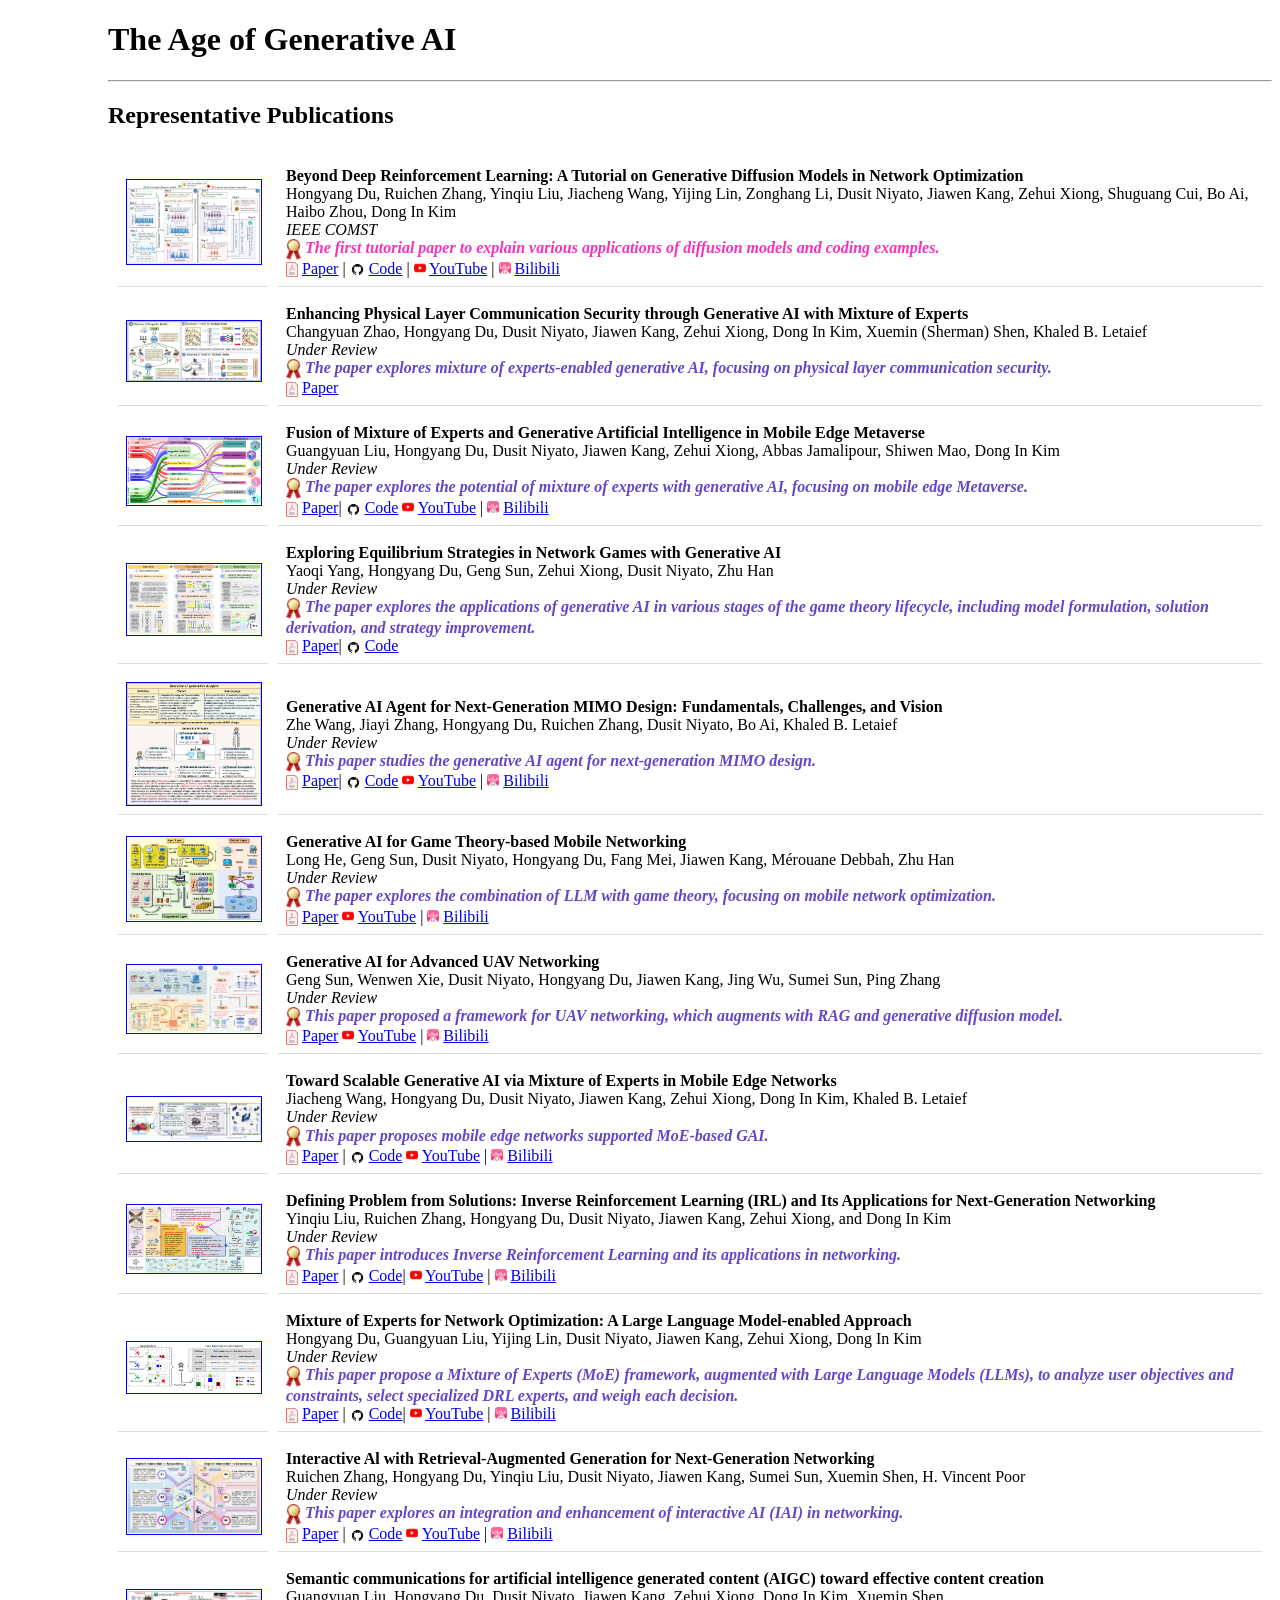
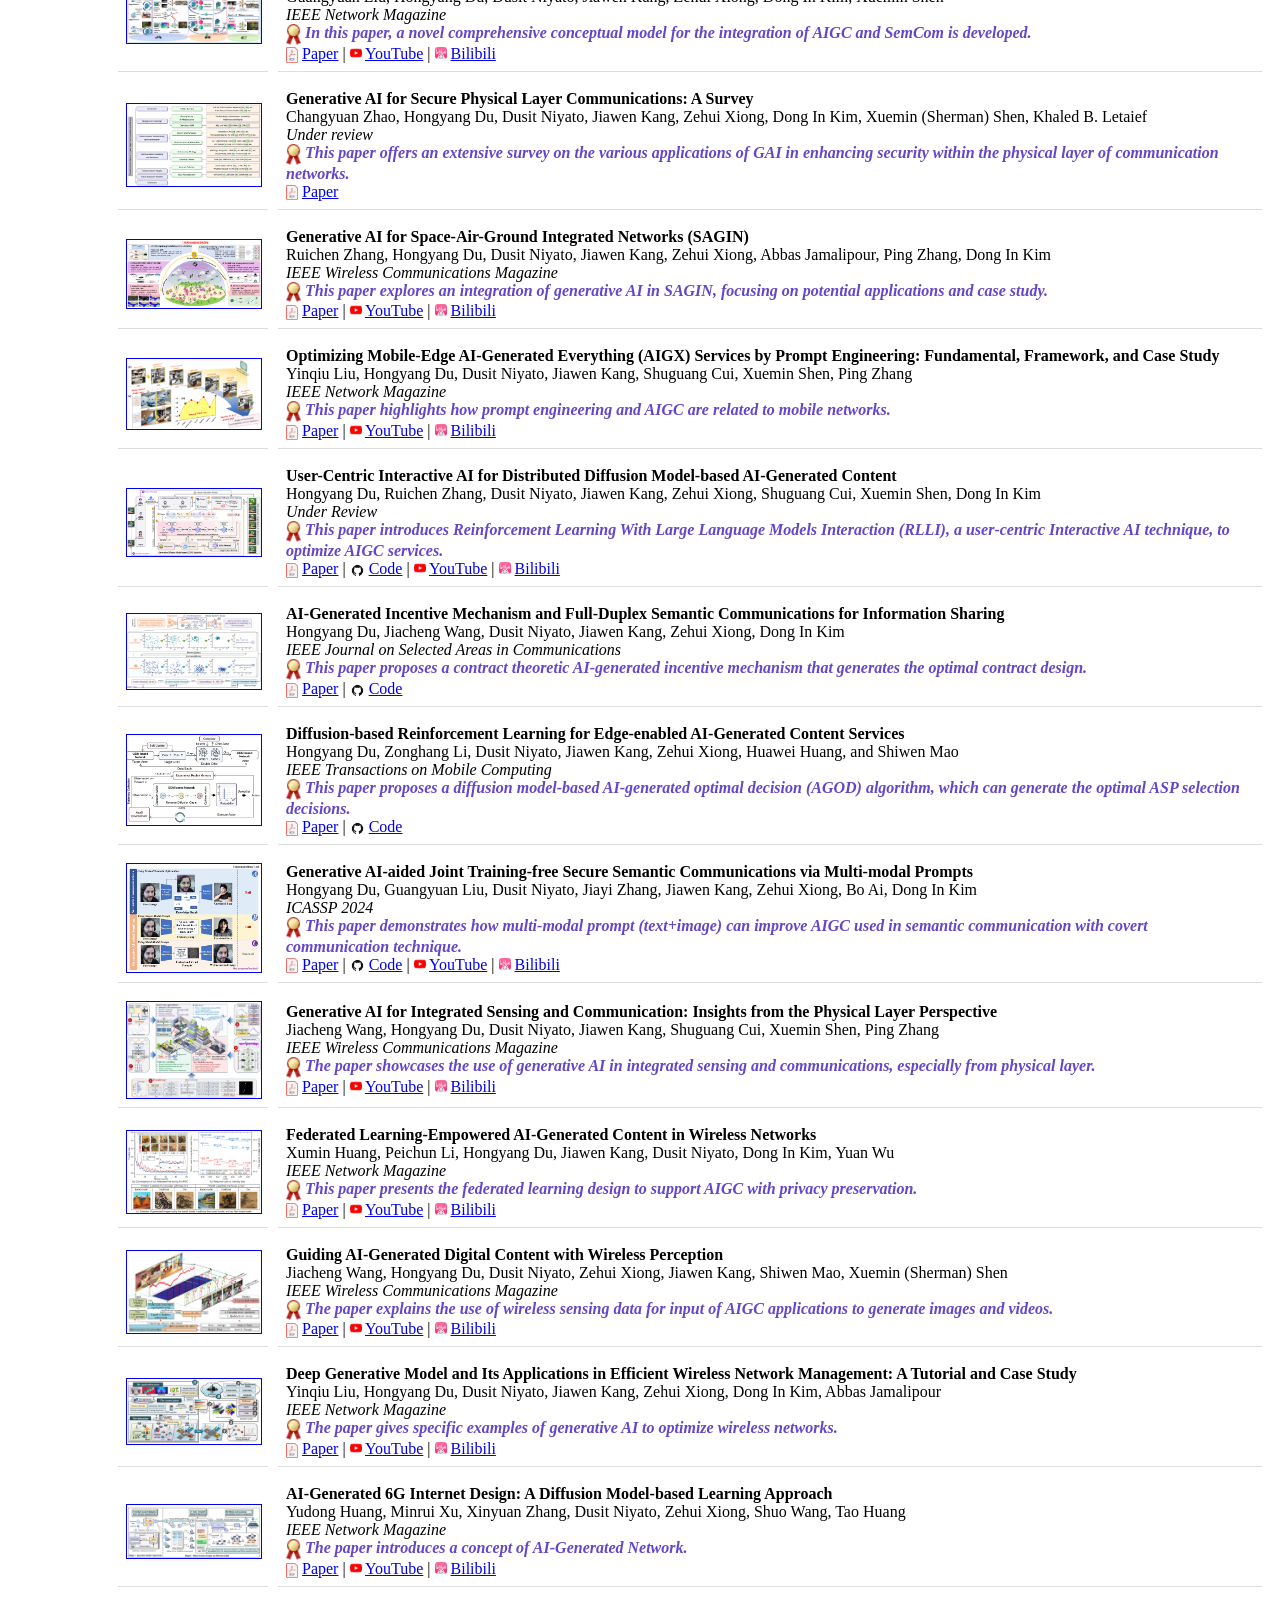
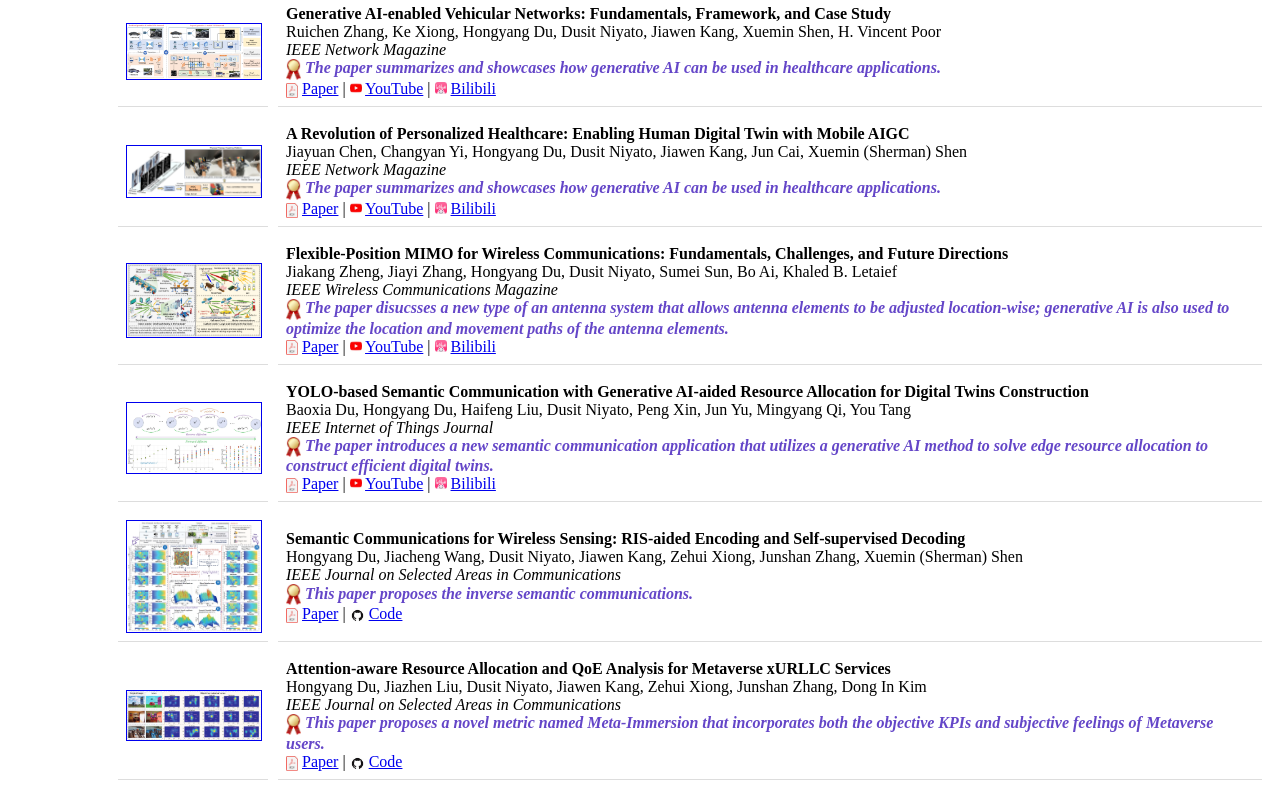
==== index.html @ 736cb5a4 "Update index.html" ====
<!DOCTYPE html>
<html>
<head>
<meta charset="UTF-8">
<meta name="viewport" content="width=device-width, initial-scale=1.0">
<title>The Age of Generative AI</title>
<style>
	.content-wrapper {
	margin-left: 100px;
	}
	td, th {
	padding: 8px;
	border-bottom: 1px solid #ddd;
	}
	img.responsive-img {
	max-width: 100%;
	height: auto;
	}
	
	/* 响应式设计：当屏幕尺寸小于600px时，应用这些样式 */
	@media screen and (max-width: 600px) {
	.content-wrapper {
	margin-left: 10px;
	}
	.responsive-img {
	float: left; /* 使图片浮动，使得文字可以环绕图片 */
	margin-right: 15px; /* 在图片和文字之间添加一些间隙 */
	width: 50%; /* 设置图片宽度为容器宽度的50%，根据需要调整 */
	}
	td {
	display: block; /* 使单元格表现得像块元素，以便图片和文字可以正确环绕 */
	}
	}
</style>
</head>
<body>

<div class="content-wrapper">

<h1>The Age of Generative AI</h1>

<hr>

<h2>Representative Publications</h2>

<table border="0" cellpadding="3" cellspacing="10">

<tr>
<td><a href="https://hongyangdu.github.io/GDMOPT/"><img class="responsive-img" style="vertical-align:middle" src="accessories/GDMOPT1.png"  width="200" height="inherit" border="1px" alt="" /></a></td>
<td>
<b>Beyond Deep Reinforcement Learning: A Tutorial on Generative Diffusion Models in Network Optimization</b>
<br>Hongyang Du, Ruichen Zhang, Yinqiu Liu, Jiacheng Wang, Yijing Lin, Zonghang Li, Dusit Niyato, Jiawen Kang, Zehui Xiong, Shuguang Cui, Bo Ai, Haibo Zhou, Dong In Kim<br>
<em>IEEE COMST </em> <br>
<em> <img style="vertical-align:middle" src="accessories/gold_medal.png"  width="15" height="inherit"  alt="" /> <b style="color:rgb(245,50,190);">The first tutorial paper to explain various applications of diffusion models and coding examples.</b> </em> <br>
<img style="vertical-align:middle" src="accessories/pdf.jpg"  width="12" height="inherit"  alt="" /> 
<a href="https://arxiv.org/pdf/2308.05384.pdf">Paper</a> |
<img style="vertical-align:middle" src="accessories/github_icon.jpg"  width="15" height="inherit"  alt="" /> 
<a href="https://hongyangdu.github.io/GDMOPT/">Code</a> |
<img src="accessories/ytb.jpg"  width="12" height="inherit" alt=""></a>
<a href="https://www.youtube.com/watch?v=-vK1eNtSxOA&t=697s&ab_channel=DurAIn-Tech">YouTube</a> |
<img src="accessories/bili.jpg"  width="12" height="inherit" alt=""></a>
<a href="https://www.bilibili.com/video/BV1Dm4y157yg/?spm_id_from=333.999.0.0">Bilibili</a>
&nbsp &nbsp &nbsp 
</td>
</tr>
	
<tr>
<td><a href="https://z973230685.github.io/PLSMoE/"><img class="responsive-img" style="vertical-align:middle" src="accessories/zhaocy_moe.png"  width="200" height="inherit" border="1px" alt="" /></a></td>
<td>
<b>Enhancing Physical Layer Communication Security through Generative AI with Mixture of Experts</b>
<br>Changyuan Zhao, Hongyang Du, Dusit Niyato, Jiawen Kang, Zehui Xiong, Dong In Kim, Xuemin (Sherman) Shen, Khaled B. Letaief<br>
<em>Under Review</em> <br>
<em> <img style="vertical-align:middle" src="accessories/gold_medal.png"  width="15" height="inherit"  alt="" /> <b style="color:rgb(100,70,200);">The paper explores mixture of experts-enabled generative AI, focusing on physical layer communication security.</b> </em> <br>
<img style="vertical-align:middle" src="accessories/pdf.jpg"  width="12" height="inherit"  alt="" /> 
<a href="https://arxiv.org/pdf/2405.04198v1">Paper</a>
&nbsp &nbsp &nbsp 
</td>
</tr>
	
<tr>
<td><a href="https://alvinliu97.github.io/MOEGAI-metaverse/"><img class="responsive-img" style="vertical-align:middle" src="accessories/MOE.png"  width="200" height="inherit" border="1px" alt="" /></a></td>
<td>
<b>Fusion of Mixture of Experts and Generative Artificial Intelligence in Mobile Edge Metaverse</b>
<br> Guangyuan Liu, Hongyang Du, Dusit Niyato, Jiawen Kang, Zehui Xiong, Abbas Jamalipour, Shiwen Mao, Dong In Kim<br>
<em>Under Review</em> <br>
<em> <img style="vertical-align:middle" src="accessories/gold_medal.png"  width="15" height="inherit"  alt="" /> <b style="color:rgb(100,70,200);">The paper explores the potential of mixture of experts with generative AI, focusing on mobile edge Metaverse.</b> </em> <br>
<img style="vertical-align:middle" src="accessories/pdf.jpg"  width="12" height="inherit"  alt="" /> 
<a href="https://arxiv.org/abs/2404.03321">Paper</a>|
<img style="vertical-align:middle" src="accessories/github_icon.jpg"  width="15" height="inherit"  alt="" /> 
<a href="https://alvinliu97.github.io/MOEGAI-metaverse/">Code</a>
<img src="accessories/ytb.jpg"  width="12" height="inherit" alt=""></a>
<a href="https://www.youtube.com/watch?v=txzwnzP3jjg&list=UULFEHDwNx-OAR0ER915ICtLpQ&index=2">YouTube</a> |
<img src="accessories/bili.jpg"  width="12" height="inherit" alt=""></a>
<a href="https://www.bilibili.com/video/BV1rJ4m1N7wT/?vd_source=89dd8b52d1d8508a3722af991a8fa825">Bilibili</a>
&nbsp &nbsp &nbsp 
</td>
</tr>

<tr>
<td><a href="https://github.com/Yaoqi-Yang97/GAI4Game/"><img class="responsive-img" style="vertical-align:middle" src="accessories/GAI4GAME.png"  width="200" height="inherit" border="1px" alt="" /></a></td>
<td>
<b>Exploring Equilibrium Strategies in Network Games with Generative AI</b>
<br> Yaoqi Yang, Hongyang Du, Geng Sun, Zehui Xiong, Dusit Niyato, Zhu Han<br>
<em>Under Review</em> <br>
<em> <img style="vertical-align:middle" src="accessories/gold_medal.png"  width="15" height="inherit"  alt="" /> <b style="color:rgb(100,70,200);">The paper explores the applications of generative AI in various stages of the game theory lifecycle, including model formulation, solution derivation, and strategy improvement. </b> </em> <br>
<img style="vertical-align:middle" src="accessories/pdf.jpg"  width="12" height="inherit"  alt="" /> 
<a href="https://arxiv.org/abs/2405.08289">Paper</a>|
<img style="vertical-align:middle" src="accessories/github_icon.jpg"  width="15" height="inherit"  alt="" /> 
<a href="https://github.com/Yaoqi-Yang97/GAI4Game/">Code</a>
&nbsp &nbsp &nbsp 
</td>
</tr>

<tr>
<td><a href="https://zhewang77.github.io/GAIMIMO/"><img class="responsive-img" style="vertical-align:middle" src="accessories/zhe1.png"  width="200" height="inherit" border="1px" alt="" /></a></td>
<td>
<b>Generative AI Agent for Next-Generation MIMO Design: Fundamentals, Challenges, and Vision</b>
<br>Zhe Wang, Jiayi Zhang, Hongyang Du, Ruichen Zhang, Dusit Niyato, Bo Ai, Khaled B. Letaief<br>
<em>Under Review</em> <br>
<em> <img style="vertical-align:middle" src="accessories/gold_medal.png"  width="15" height="inherit"  alt="" /> <b style="color:rgb(100,70,200);">This paper studies the generative AI agent for next-generation MIMO design.</b> </em> <br>
<img style="vertical-align:middle" src="accessories/pdf.jpg"  width="12" height="inherit"  alt="" /> 
<a href="https://arxiv.org/pdf/2404.08878.pdf">Paper</a>|
<img style="vertical-align:middle" src="accessories/github_icon.jpg"  width="15" height="inherit"  alt="" /> 
<a href="https://zhewang77.github.io/GAIMIMO/">Code</a>
<img src="accessories/ytb.jpg"  width="12" height="inherit" alt=""></a>
<a href="https://www.youtube.com/watch?v=FHvTjo2qmOY&list=UULFEHDwNx-OAR0ER915ICtLpQ&index=1">YouTube</a> |
<img src="accessories/bili.jpg"  width="12" height="inherit" alt=""></a>
<a href="https://www.bilibili.com/video/BV1wT421D7wM/?vd_source=89dd8b52d1d8508a3722af991a8fa825">Bilibili</a>
&nbsp &nbsp &nbsp 
</td>
</tr>


<tr>
<td><a href="https://limedire.github.io/GAI-Game/"><img class="responsive-img" style="vertical-align:middle" src="accessories/gaigame.png"  width="200" height="inherit" border="1px" alt="" /></a></td>
<td>
<b>Generative AI for Game Theory-based Mobile Networking</b>
<br>Long He, Geng Sun, Dusit Niyato, Hongyang Du, Fang Mei, Jiawen Kang, Mérouane Debbah, Zhu Han<br>
<em>Under Review</em> <br>
<em> <img style="vertical-align:middle" src="accessories/gold_medal.png"  width="15" height="inherit"  alt="" /> <b style="color:rgb(100,70,200);">The paper explores the combination of LLM with game theory, focusing on mobile network optimization.</b> </em> <br>
<img style="vertical-align:middle" src="accessories/pdf.jpg"  width="12" height="inherit"  alt="" /> 
<a href="https://arxiv.org/abs/2404.09699">Paper</a>
<img src="accessories/ytb.jpg"  width="12" height="inherit" alt=""></a>
<a href="https://www.youtube.com/watch?v=qfKsBIwJl5Q&list=UULFEHDwNx-OAR0ER915ICtLpQ&index=5">YouTube</a> |
<img src="accessories/bili.jpg"  width="12" height="inherit" alt=""></a>
<a href="https://www.bilibili.com/video/BV1T1421d7cv/?vd_source=89dd8b52d1d8508a3722af991a8fa825">Bilibili</a>
&nbsp &nbsp &nbsp 
</td>
</tr>


<tr>
<td><a href="https://xiewenwen22.github.io/UAV_Spectrum_Estimation/"><img class="responsive-img" style="vertical-align:middle" src="accessories/gaiuav.png"  width="200" height="inherit" border="1px" alt="" /></a></td>
<td>
<b>Generative AI for Advanced UAV Networking</b>
<br>Geng Sun, Wenwen Xie, Dusit Niyato, Hongyang Du, Jiawen Kang, Jing Wu, Sumei Sun, Ping Zhang<br>
<em>Under Review</em> <br>
<em> <img style="vertical-align:middle" src="accessories/gold_medal.png"  width="15" height="inherit"  alt="" /> <b style="color:rgb(100,70,200);">This paper proposed a framework for UAV networking, which augments with RAG and generative diffusion model.</b> </em> <br>
<img style="vertical-align:middle" src="accessories/pdf.jpg"  width="12" height="inherit"  alt="" /> 
<a href="https://arxiv.org/pdf/2404.10556.pdf">Paper</a>
<img src="accessories/ytb.jpg"  width="12" height="inherit" alt=""></a>
<a href="https://www.youtube.com/watch?v=sXdapDkmmdQ&list=UULFEHDwNx-OAR0ER915ICtLpQ&index=4">YouTube</a> |
<img src="accessories/bili.jpg"  width="12" height="inherit" alt=""></a>
<a href="https://www.bilibili.com/video/BV1RZ421n7hc/?vd_source=89dd8b52d1d8508a3722af991a8fa825">Bilibili</a>
&nbsp &nbsp &nbsp 
</td>
</tr>


<tr>
<td><a href="https://hongyangdu.github.io/Net4MoE/"><img class="responsive-img" style="vertical-align:middle" src="accessories/jcmoe.png"  width="200" height="inherit" border="1px" alt="" /></a></td>
<td>
<b>Toward Scalable Generative AI via Mixture of Experts in Mobile Edge Networks</b>
<br>Jiacheng Wang, Hongyang Du, Dusit Niyato, Jiawen Kang, Zehui Xiong, Dong In Kim, Khaled B. Letaief<br>
<em>Under Review</em> <br>
<em> <img style="vertical-align:middle" src="accessories/gold_medal.png"  width="15" height="inherit"  alt="" /> <b style="color:rgb(100,70,200);">This paper proposes mobile edge networks supported MoE-based GAI.</b> </em> <br>
<img style="vertical-align:middle" src="accessories/pdf.jpg"  width="12" height="inherit"  alt="" /> 
<a href="https://arxiv.org/pdf/2402.06942.pdf">Paper</a> |
<img style="vertical-align:middle" src="accessories/github_icon.jpg"  width="15" height="inherit"  alt="" /> 
<a href="https://hongyangdu.github.io/Net4MoE/">Code</a>
<img src="accessories/ytb.jpg"  width="12" height="inherit" alt=""></a>
<a href="https://www.youtube.com/watch?v=FtyX49zUfb4">YouTube</a> |
<img src="accessories/bili.jpg"  width="12" height="inherit" alt=""></a>
<a href="https://www.bilibili.com/video/BV1Kr421E7eE/?vd_source=89dd8b52d1d8508a3722af991a8fa825">Bilibili</a>
&nbsp &nbsp &nbsp 
</td>
</tr>


<tr>
<td><a href="https://lancelot1998.github.io/IRL/"><img class="responsive-img" style="vertical-align:middle" src="accessories/IRL-2.png"  width="200" height="inherit" border="1px" alt="" /></a></td>
<td>
<b>Defining Problem from Solutions: Inverse Reinforcement Learning (IRL) and Its Applications for Next-Generation Networking</b>
<br> Yinqiu Liu, Ruichen Zhang, Hongyang Du, Dusit Niyato, Jiawen Kang, Zehui Xiong, and Dong In Kim<br>
<em>Under Review</em> <br>
<em> <img style="vertical-align:middle" src="accessories/gold_medal.png"  width="15" height="inherit"  alt="" /> <b style="color:rgb(100,70,200);">This paper introduces Inverse Reinforcement Learning and its applications in networking.</b> </em> <br>
<img style="vertical-align:middle" src="accessories/pdf.jpg"  width="12" height="inherit"  alt="" /> 
<a href="https://arxiv.org/pdf/2404.01583">Paper</a> |
<img style="vertical-align:middle" src="accessories/github_icon.jpg"  width="15" height="inherit"  alt="" /> 
<a href="https://lancelot1998.github.io/IRL/">Code</a>|
<img src="accessories/ytb.jpg"  width="12" height="inherit" alt=""></a>
<a href="https://www.youtube.com/watch?v=hXTmq7OEXV8">YouTube</a> |
<img src="accessories/bili.jpg"  width="12" height="inherit" alt=""></a>
<a href="https://www.bilibili.com/video/BV1Qs421c7nz/?spm_id_from=333.999.0.0&vd_source=5a4e6b423c5145e693f64416250476f9">Bilibili</a>
&nbsp &nbsp &nbsp 
</td>
</tr>


<tr>
<td><a href="https://hongyangdu.github.io/MoE4OPT/"><img class="responsive-img" style="vertical-align:middle" src="accessories/dumoeopt.png"  width="200" height="inherit" border="1px" alt="" /></a></td>
<td>
<b>Mixture of Experts for Network Optimization: A Large Language Model-enabled Approach</b>
<br>Hongyang Du, Guangyuan Liu, Yijing Lin, Dusit Niyato, Jiawen Kang, Zehui Xiong, Dong In Kim<br>
<em>Under Review</em> <br>
<em> <img style="vertical-align:middle" src="accessories/gold_medal.png"  width="15" height="inherit"  alt="" /> <b style="color:rgb(100,70,200);">This paper propose a Mixture of Experts (MoE) framework, augmented with Large Language Models (LLMs), to analyze user objectives and constraints, select specialized DRL experts, and weigh each decision.</b> </em> <br>
<img style="vertical-align:middle" src="accessories/pdf.jpg"  width="12" height="inherit"  alt="" /> 
<a href="https://arxiv.org/pdf/2402.09756.pdf">Paper</a> |
<img style="vertical-align:middle" src="accessories/github_icon.jpg"  width="15" height="inherit"  alt="" /> 
<a href="https://hongyangdu.github.io/MoE4OPT/">Code</a>|
<img src="accessories/ytb.jpg"  width="12" height="inherit" alt=""></a>
<a href="https://www.youtube.com/watch?v=ALh2Pc-uqbg">YouTube</a> |
<img src="accessories/bili.jpg"  width="12" height="inherit" alt=""></a>
<a href="https://www.bilibili.com/video/BV1Zx4y1k7Hr/?spm_id_from=333.999.0.0">Bilibili</a>
&nbsp &nbsp &nbsp 
</td>
</tr>


<tr>
<td><a href="https://rickyzang.github.io/GIAI/"><img class="responsive-img" style="vertical-align:middle" src="accessories/rciai.png"  width="200" height="inherit" border="1px" alt="" /></a></td>
<td>
<b>Interactive Al with Retrieval-Augmented Generation for Next-Generation Networking</b>
<br>Ruichen Zhang, Hongyang Du, Yinqiu Liu, Dusit Niyato, Jiawen Kang, Sumei Sun, Xuemin Shen, H. Vincent Poor<br>
<em>Under Review</em> <br>
<em> <img style="vertical-align:middle" src="accessories/gold_medal.png"  width="15" height="inherit"  alt="" /> <b style="color:rgb(100,70,200);">This paper explores an integration and enhancement of interactive AI (IAI) in networking.</b> </em> <br>
<img style="vertical-align:middle" src="accessories/pdf.jpg"  width="12" height="inherit"  alt="" /> 
<a href="https://arxiv.org/pdf/2401.11391.pdf">Paper</a> |
<img style="vertical-align:middle" src="accessories/github_icon.jpg"  width="15" height="inherit"  alt="" /> 
<a href="https://rickyzang.github.io/GIAI/">Code</a>
<img src="accessories/ytb.jpg"  width="12" height="inherit" alt=""></a>
<a href="https://youtu.be/ZUgpUf3MVkA">YouTube</a> |
<img src="accessories/bili.jpg"  width="12" height="inherit" alt=""></a>
<a href="https://www.bilibili.com/video/BV1Tf42117rt/?vd_source=89dd8b52d1d8508a3722af991a8fa825">Bilibili</a>
&nbsp &nbsp &nbsp 
</td>
</tr>

<tr>
<td><a href="https://arxiv.org/abs/2308.04942"><img class="responsive-img" style="vertical-align:middle" src="accessories/guangyuansem.png"  width="200" height="inherit" border="1px" alt="" /></a></td>
<td>
<b>Semantic communications for artificial intelligence generated content (AIGC) toward effective content creation</b>
<br>Guangyuan Liu, Hongyang Du, Dusit Niyato, Jiawen Kang, Zehui Xiong, Dong In Kim, Xuemin Shen<br>
<em>IEEE Network Magazine</em> <br>
<em> <img style="vertical-align:middle" src="accessories/gold_medal.png"  width="15" height="inherit"  alt="" /> <b style="color:rgb(100,70,200);"> In this paper, a novel comprehensive conceptual model for the integration of AIGC and SemCom is developed.</b> </em> <br>
<img style="vertical-align:middle" src="accessories/pdf.jpg"  width="12" height="inherit"  alt="" /> 
<a href="https://arxiv.org/pdf/2308.04942.pdf">Paper</a> |
<img src="accessories/ytb.jpg"  width="12" height="inherit" alt=""></a>
<a href="https://www.youtube.com/watch?v=-n1fKwBHouI">YouTube</a> |
<img src="accessories/bili.jpg"  width="12" height="inherit" alt=""></a>
<a href="https://www.bilibili.com/video/BV1w94y1b7zj/?spm_id_from=333.337.search-card.all.click&vd_source=7a1cccf64fe5f606a2b055b2b18fbfb9">Bilibili</a>
&nbsp &nbsp &nbsp 
</td>
</tr>


<tr>
<td><a href="https://arxiv.org/abs/2402.13553"><img class="responsive-img" style="vertical-align:middle" src="accessories/cys.png"  width="200" height="inherit" border="1px" alt="" /></a></td>
<td>
<b>Generative AI for Secure Physical Layer Communications: A Survey</b>
<br>Changyuan Zhao, Hongyang Du, Dusit Niyato, Jiawen Kang, Zehui Xiong, Dong In Kim, Xuemin (Sherman) Shen, Khaled B. Letaief<br>
<em>Under review</em> <br>
<em> <img style="vertical-align:middle" src="accessories/gold_medal.png"  width="15" height="inherit"  alt="" /> <b style="color:rgb(100,70,200);"> This paper offers an extensive survey on the various applications of GAI in enhancing security within the physical layer of communication networks.</b> </em> <br>
<img style="vertical-align:middle" src="accessories/pdf.jpg"  width="12" height="inherit"  alt="" /> 
<a href="https://arxiv.org/pdf/2402.13553.pdf">Paper</a>
&nbsp &nbsp &nbsp 
</td>
</tr>

<tr>
<td><a href="https://arxiv.org/abs/2311.06523"><img class="responsive-img" style="vertical-align:middle" src="accessories/ruicehnsagin.png"  width="200" height="inherit" border="1px" alt="" /></a></td>
<td>
<b>Generative AI for Space-Air-Ground Integrated Networks (SAGIN)</b>
<br>Ruichen Zhang, Hongyang Du, Dusit Niyato, Jiawen Kang, Zehui Xiong, Abbas Jamalipour, Ping Zhang, Dong In Kim<br>
<em>IEEE Wireless Communications Magazine</em> <br>
<em> <img style="vertical-align:middle" src="accessories/gold_medal.png"  width="15" height="inherit"  alt="" /> <b style="color:rgb(100,70,200);"> This paper explores an integration of generative AI in SAGIN, focusing on potential applications and case study.</b> </em> <br>
<img style="vertical-align:middle" src="accessories/pdf.jpg"  width="12" height="inherit"  alt="" /> 
<a href="https://arxiv.org/pdf/2311.06523.pdf">Paper</a> |
<img src="accessories/ytb.jpg"  width="12" height="inherit" alt=""></a>
<a href="https://www.youtube.com/watch?v=cQ2vA4rOHME">YouTube</a> |
<img src="accessories/bili.jpg"  width="12" height="inherit" alt=""></a>
<a href="https://www.bilibili.com/video/BV1fT4y1s7Eq/?spm_id_from=333.337.search-card.all.click">Bilibili</a>
&nbsp &nbsp &nbsp 
</td>
</tr>

<tr>
<td><a href="https://arxiv.org/abs/2309.01065"><img class="responsive-img" style="vertical-align:middle" src="accessories/yinqiuopt.png"  width="200" height="inherit" border="1px" alt="" /></a></td>
<td>
<b>Optimizing Mobile-Edge AI-Generated Everything (AIGX) Services by Prompt Engineering: Fundamental, Framework, and Case Study</b>
<br>Yinqiu Liu, Hongyang Du, Dusit Niyato, Jiawen Kang, Shuguang Cui, Xuemin Shen, Ping Zhang<br>
<em>IEEE Network Magazine</em> <br>
<em> <img style="vertical-align:middle" src="accessories/gold_medal.png"  width="15" height="inherit"  alt="" /> <b style="color:rgb(100,70,200);">This paper highlights how prompt engineering and AIGC are related to mobile networks.</b> </em> <br>
<img style="vertical-align:middle" src="accessories/pdf.jpg"  width="12" height="inherit"  alt="" /> 
<a href="https://arxiv.org/pdf/2309.01065.pdf">Paper</a> |
<img src="accessories/ytb.jpg"  width="12" height="inherit" alt=""></a>
<a href="https://www.youtube.com/watch?v=29JHDgUTgKA&t=80s&ab_channel=DurAIn-Tech">YouTube</a> |
<img src="accessories/bili.jpg"  width="12" height="inherit" alt=""></a>
<a href="https://www.bilibili.com/video/BV1xh4y1a7YY/?spm_id_from=333.999.0.0">Bilibili</a>
&nbsp &nbsp &nbsp 
</td>
</tr>

<tr>
<td><a href="https://hongyangdu.github.io/DistributedDiffusion/"><img class="responsive-img" style="vertical-align:middle" src="accessories/duuser.png"  width="200" height="inherit" border="1px" alt="" /></a></td>
<td>
<b>User-Centric Interactive AI for Distributed Diffusion Model-based AI-Generated Content</b>
<br>Hongyang Du, Ruichen Zhang, Dusit Niyato, Jiawen Kang, Zehui Xiong, Shuguang Cui, Xuemin Shen, Dong In Kim<br>
<em>Under Review</em> <br>
<em> <img style="vertical-align:middle" src="accessories/gold_medal.png"  width="15" height="inherit"  alt="" /> <b style="color:rgb(100,70,200);">This paper introduces Reinforcement Learning With Large Language Models Interaction (RLLI), a user-centric Interactive AI technique, to optimize AIGC services.</b> </em> <br>
<img style="vertical-align:middle" src="accessories/pdf.jpg"  width="12" height="inherit"  alt="" /> 
<a href="https://arxiv.org/pdf/2311.11094.pdf">Paper</a> |
<img style="vertical-align:middle" src="accessories/github_icon.jpg"  width="15" height="inherit"  alt="" /> 
<a href="https://hongyangdu.github.io/DistributedDiffusion/">Code</a> |
<img src="accessories/ytb.jpg"  width="12" height="inherit" alt=""></a>
<a href="https://www.youtube.com/watch?v=Vva-skuHBC4&ab_channel=DurAIn-Tech%E6%B8%A1%E9%9B%A8%E7%A7%91%E6%8A%80">YouTube</a> |
<img src="accessories/bili.jpg"  width="12" height="inherit" alt=""></a>
<a href="https://www.bilibili.com/video/BV1kC4y1w7mY/?spm_id_from=333.337.search-card.all.click&vd_source=7a1cccf64fe5f606a2b055b2b18fbfb9">Bilibili</a>
&nbsp &nbsp &nbsp 
</td>
</tr>

<tr>
<td><a href="https://hongyangdu.github.io/SemSharing/"><img class="responsive-img" style="vertical-align:middle" src="accessories/duincen.png"  width="200" height="inherit" border="1px" alt="" /></a></td>
<td>
<b>AI-Generated Incentive Mechanism and Full-Duplex Semantic Communications for Information Sharing</b>
<br>Hongyang Du, Jiacheng Wang, Dusit Niyato, Jiawen Kang, Zehui Xiong, Dong In Kim<br>
<em>IEEE Journal on Selected Areas in Communications</em> <br>
<em> <img style="vertical-align:middle" src="accessories/gold_medal.png"  width="15" height="inherit"  alt="" /> <b style="color:rgb(100,70,200);">This paper proposes a contract theoretic AI-generated incentive mechanism that generates the optimal contract design.</b> </em> <br>
<img style="vertical-align:middle" src="accessories/pdf.jpg"  width="12" height="inherit"  alt="" /> 
<a href="https://arxiv.org/pdf/2303.01896.pdf">Paper</a> |
<img style="vertical-align:middle" src="accessories/github_icon.jpg"  width="15" height="inherit"  alt="" /> 
<a href="https://hongyangdu.github.io/SemSharing/">Code</a>
&nbsp &nbsp &nbsp 
</td>
</tr>


<tr>
<td><a href="https://arxiv.org/abs/2303.13052"><img class="responsive-img" style="vertical-align:middle" src="accessories/dutmc.png"  width="200" height="inherit" border="1px" alt="" /></a></td>
<td>
<b>Diffusion-based Reinforcement Learning for Edge-enabled AI-Generated Content Services</b>
<br>Hongyang Du, Zonghang Li, Dusit Niyato, Jiawen Kang, Zehui Xiong, Huawei Huang, and Shiwen Mao<br>
<em>IEEE Transactions on Mobile Computing</em> <br>
<em> <img style="vertical-align:middle" src="accessories/gold_medal.png"  width="15" height="inherit"  alt="" /> <b style="color:rgb(100,70,200);">This paper proposes a diffusion model-based AI-generated optimal decision (AGOD) algorithm, which can generate the optimal ASP selection decisions.</b> </em> <br>
<img style="vertical-align:middle" src="accessories/pdf.jpg"  width="12" height="inherit"  alt="" /> 
<a href="https://arxiv.org/pdf/2303.13052.pdf">Paper</a> |
<img style="vertical-align:middle" src="accessories/github_icon.jpg"  width="15" height="inherit"  alt="" /> 
<a href="https://github.com/Lizonghang/AGOD">Code</a>
&nbsp &nbsp &nbsp 
</td>
</tr>

<tr>
<td><a href="https://arxiv.org/abs/2309.02616"><img class="responsive-img" style="vertical-align:middle" src="accessories/dumolti.png"  width="200" height="inherit" border="1px" alt="" /></a></td>
<td>
<b>Generative AI-aided Joint Training-free Secure Semantic Communications via Multi-modal Prompts</b>
<br>Hongyang Du, Guangyuan Liu, Dusit Niyato, Jiayi Zhang, Jiawen Kang, Zehui Xiong, Bo Ai, Dong In Kim<br>
<em>ICASSP 2024</em> <br>
<em> <img style="vertical-align:middle" src="accessories/gold_medal.png"  width="15" height="inherit"  alt="" /> <b style="color:rgb(100,70,200);">This paper demonstrates how multi-modal prompt (text+image) can improve AIGC used in semantic communication with covert communication technique.</b> </em> <br>
<img style="vertical-align:middle" src="accessories/pdf.jpg"  width="12" height="inherit"  alt="" /> 
<a href="https://arxiv.org/pdf/2309.02616.pdf">Paper</a> |
<img style="vertical-align:middle" src="accessories/github_icon.jpg"  width="15" height="inherit"  alt="" /> 
<a href="https://github.com/HongyangDu/LASER">Code</a> |
<img src="accessories/ytb.jpg"  width="12" height="inherit" alt=""></a>
<a href="https://www.youtube.com/watch?v=o-Azz_KeMxg&t=992s&ab_channel=DurAIn-Tech">YouTube</a> |
<img src="accessories/bili.jpg"  width="12" height="inherit" alt=""></a>
<a href="https://www.bilibili.com/video/BV1MV411A7U1/?spm_id_from=333.999.0.0">Bilibili</a>
&nbsp &nbsp &nbsp 
</td>
</tr>

<tr>
<td><a href="https://arxiv.org/abs/2310.01036"><img class="responsive-img" style="vertical-align:middle" src="accessories/jcisac.png"  width="200" height="inherit" border="1px" alt="" /></a></td>
<td>
<b>Generative AI for Integrated Sensing and Communication: Insights from the Physical Layer Perspective</b>
<br>Jiacheng Wang, Hongyang Du, Dusit Niyato, Jiawen Kang, Shuguang Cui, Xuemin Shen, Ping Zhang<br>
<em>IEEE Wireless Communications Magazine</em> <br>
<em> <img style="vertical-align:middle" src="accessories/gold_medal.png"  width="15" height="inherit"  alt="" /> <b style="color:rgb(100,70,200);">The paper showcases the use of generative AI in integrated sensing and communications, especially from physical layer.</b> </em> <br>
<img style="vertical-align:middle" src="accessories/pdf.jpg"  width="12" height="inherit"  alt="" /> 
<a href="https://arxiv.org/pdf/2310.01036.pdf">Paper</a> |
<img src="accessories/ytb.jpg"  width="12" height="inherit" alt=""></a>
<a href="https://www.youtube.com/watch?v=ZqSmgw0XOXo&ab_channel=DurAIn-Tech">YouTube</a> |
<img src="accessories/bili.jpg"  width="12" height="inherit" alt=""></a>
<a href="https://www.bilibili.com/video/BV1v84y1m7kn/?spm_id_from=333.999.0.0">Bilibili</a>
&nbsp &nbsp &nbsp 
</td>
</tr>


<tr>
<td><a href="https://arxiv.org/abs/2307.07146"><img class="responsive-img" style="vertical-align:middle" src="accessories/xuminfl.png"  width="200" height="inherit" border="1px" alt="" /></a></td>
<td>
<b>Federated Learning-Empowered AI-Generated Content in Wireless Networks</b>
<br>Xumin Huang, Peichun Li, Hongyang Du, Jiawen Kang, Dusit Niyato, Dong In Kim, Yuan Wu<br>
<em>IEEE Network Magazine</em> <br>
<em> <img style="vertical-align:middle" src="accessories/gold_medal.png"  width="15" height="inherit"  alt="" /> <b style="color:rgb(100,70,200);">This paper presents the federated learning design to support AIGC with privacy preservation.</b> </em> <br>
<img style="vertical-align:middle" src="accessories/pdf.jpg"  width="12" height="inherit"  alt="" /> 
<a href="https://arxiv.org/pdf/2307.07146.pdf">Paper</a> |
<img src="accessories/ytb.jpg"  width="12" height="inherit" alt=""></a>
<a href="https://www.youtube.com/watch?v=1anrIJeyqtw">YouTube</a> |
<img src="accessories/bili.jpg"  width="12" height="inherit" alt=""></a>
<a href="https://www.bilibili.com/video/BV1GB4y1Z7Mr/?spm_id_from=333.999.0.0">Bilibili</a>
&nbsp &nbsp &nbsp 
</td>
</tr>


<tr>
<td><a href="https://arxiv.org/abs/2303.14624"><img class="responsive-img" style="vertical-align:middle" src="accessories/jcgm.png"  width="200" height="inherit" border="1px" alt="" /></a></td>
<td>
<b>Guiding AI-Generated Digital Content with Wireless Perception</b>
<br>Jiacheng Wang, Hongyang Du, Dusit Niyato, Zehui Xiong, Jiawen Kang, Shiwen Mao, Xuemin (Sherman) Shen<br>
<em>IEEE Wireless Communications Magazine</em> <br>
<em> <img style="vertical-align:middle" src="accessories/gold_medal.png"  width="15" height="inherit"  alt="" /> <b style="color:rgb(100,70,200);">The paper explains the use of wireless sensing data for input of AIGC applications to generate images and videos.</b> </em> <br>
<img style="vertical-align:middle" src="accessories/pdf.jpg"  width="12" height="inherit"  alt="" /> 
<a href="https://arxiv.org/pdf/2303.14624.pdf">Paper</a> |
<img src="accessories/ytb.jpg"  width="12" height="inherit" alt=""></a>
<a href="https://www.youtube.com/watch?v=7Y2gqrz4ukI&ab_channel=DurAIn-Tech">YouTube</a> |
<img src="accessories/bili.jpg"  width="12" height="inherit" alt=""></a>
<a href="https://www.bilibili.com/video/BV1F841117Nw/?spm_id_from=333.999.0.0">Bilibili</a>
&nbsp &nbsp &nbsp 
</td>
</tr>

<tr>
<td><a href="https://arxiv.org/abs/2303.17114"><img class="responsive-img" style="vertical-align:middle" src="accessories/yqgm.png"  width="200" height="inherit" border="1px" alt="" /></a></td>
<td>
<b>Deep Generative Model and Its Applications in Efficient Wireless Network Management: A Tutorial and Case Study</b>
<br>Yinqiu Liu, Hongyang Du, Dusit Niyato, Jiawen Kang, Zehui Xiong, Dong In Kim, Abbas Jamalipour<br>
<em>IEEE Network Magazine</em> <br>
<em> <img style="vertical-align:middle" src="accessories/gold_medal.png"  width="15" height="inherit"  alt="" /> <b style="color:rgb(100,70,200);">The paper gives specific examples of generative AI to optimize wireless networks.</b> </em> <br>
<img style="vertical-align:middle" src="accessories/pdf.jpg"  width="12" height="inherit"  alt="" /> 
<a href="https://arxiv.org/pdf/2303.17114.pdf">Paper</a> |
<img src="accessories/ytb.jpg"  width="12" height="inherit" alt=""></a>
<a href="https://www.youtube.com/watch?v=30gRmUZj9V4&ab_channel=DurAIn-Tech">YouTube</a> |
<img src="accessories/bili.jpg"  width="12" height="inherit" alt=""></a>
<a href="https://www.bilibili.com/video/BV1M8411174N/?vd_source=89dd8b52d1d8508a3722af991a8fa825">Bilibili</a>
&nbsp &nbsp &nbsp 
</td>
</tr>


<tr>
<td><a href="https://arxiv.org/abs/2303.13869"><img class="responsive-img" style="vertical-align:middle" src="accessories/yud.png"  width="200" height="inherit" border="1px" alt="" /></a></td>
<td>
<b>AI-Generated 6G Internet Design: A Diffusion Model-based Learning Approach</b>
<br>Yudong Huang, Minrui Xu, Xinyuan Zhang, Dusit Niyato, Zehui Xiong, Shuo Wang, Tao Huang<br>
<em>IEEE Network Magazine</em> <br>
<em> <img style="vertical-align:middle" src="accessories/gold_medal.png"  width="15" height="inherit"  alt="" /> <b style="color:rgb(100,70,200);">The paper introduces a concept of AI-Generated Network. </b> </em> <br>
<img style="vertical-align:middle" src="accessories/pdf.jpg"  width="12" height="inherit"  alt="" /> 
<a href="https://arxiv.org/abs/2303.13869">Paper</a> |
<img src="accessories/ytb.jpg"  width="12" height="inherit" alt=""></a>
<a href="https://www.youtube.com/watch?v=WoEHUlADJbk">YouTube</a> |
<img src="accessories/bili.jpg"  width="12" height="inherit" alt=""></a>
<a href="https://www.bilibili.com/video/BV1Aw411C7M2/?spm_id_from=333.999.0.0">Bilibili</a>
&nbsp &nbsp &nbsp 
</td>
</tr>

<tr>
<td><a href="https://arxiv.org/abs/2304.11098"><img class="responsive-img" style="vertical-align:middle" src="accessories/rcv.png"  width="200" height="inherit" border="1px" alt="" /></a></td>
<td>
<b>Generative AI-enabled Vehicular Networks: Fundamentals, Framework, and Case Study</b>
<br>Ruichen Zhang, Ke Xiong, Hongyang Du, Dusit Niyato, Jiawen Kang, Xuemin Shen, H. Vincent Poor<br>
<em>IEEE Network Magazine</em> <br>
<em> <img style="vertical-align:middle" src="accessories/gold_medal.png"  width="15" height="inherit"  alt="" /> <b style="color:rgb(100,70,200);">The paper summarizes and showcases how generative AI can be used in healthcare applications. </b> </em> <br>
<img style="vertical-align:middle" src="accessories/pdf.jpg"  width="12" height="inherit"  alt="" /> 
<a href="https://arxiv.org/pdf/2304.11098.pdf">Paper</a> |
<img src="accessories/ytb.jpg"  width="12" height="inherit" alt=""></a>
<a href="https://www.youtube.com/watch?v=pRzbHGw-5dk&ab_channel=DurAIn-Tech">YouTube</a> |
<img src="accessories/bili.jpg"  width="12" height="inherit" alt=""></a>
<a href="https://www.bilibili.com/video/BV1jN411n7ef/?spm_id_from=333.999.0.0">Bilibili</a>
&nbsp &nbsp &nbsp 
</td>
</tr>


<tr>
<td><a href="https://arxiv.org/abs/2307.12115"><img class="responsive-img" style="vertical-align:middle" src="accessories/heal.png"  width="200" height="inherit" border="1px" alt="" /></a></td>
<td>
<b>A Revolution of Personalized Healthcare: Enabling Human Digital Twin with Mobile AIGC</b>
<br>Jiayuan Chen, Changyan Yi, Hongyang Du, Dusit Niyato, Jiawen Kang, Jun Cai, Xuemin (Sherman) Shen<br>
<em>IEEE Network Magazine</em> <br>
<em> <img style="vertical-align:middle" src="accessories/gold_medal.png"  width="15" height="inherit"  alt="" /> <b style="color:rgb(100,70,200);">The paper summarizes and showcases how generative AI can be used in healthcare applications. </b> </em> <br>
<img style="vertical-align:middle" src="accessories/pdf.jpg"  width="12" height="inherit"  alt="" /> 
<a href="https://arxiv.org/pdf/2307.12115.pdf">Paper</a> |
<img src="accessories/ytb.jpg"  width="12" height="inherit" alt=""></a>
<a href="https://www.youtube.com/watch?v=T76EHYqap7o&ab_channel=DurAIn-Tech">YouTube</a> |
<img src="accessories/bili.jpg"  width="12" height="inherit" alt=""></a>
<a href="https://www.bilibili.com/video/BV1XH4y1o7in/?spm_id_from=333.999.0.0">Bilibili</a>
&nbsp &nbsp &nbsp 
</td>
</tr>


<tr>
<td><a href="https://arxiv.org/abs/2308.14578"><img class="responsive-img" style="vertical-align:middle" src="accessories/jkflp.png"  width="200" height="inherit" border="1px" alt="" /></a></td>
<td>
<b>Flexible-Position MIMO for Wireless Communications: Fundamentals, Challenges, and Future Directions</b>
<br>Jiakang Zheng, Jiayi Zhang, Hongyang Du, Dusit Niyato, Sumei Sun, Bo Ai, Khaled B. Letaief<br>
<em>IEEE Wireless Communications Magazine</em> <br>
<em> <img style="vertical-align:middle" src="accessories/gold_medal.png"  width="15" height="inherit"  alt="" /> <b style="color:rgb(100,70,200);">The paper disucsses a new type of an antenna system that allows antenna elements to be adjusted location-wise; generative AI is also used to optimize the location and movement paths of the antenna elements.</b> </em> <br>
<img style="vertical-align:middle" src="accessories/pdf.jpg"  width="12" height="inherit"  alt="" /> 
<a href="https://arxiv.org/pdf/2308.14578.pdf">Paper</a> |
<img src="accessories/ytb.jpg"  width="12" height="inherit" alt=""></a>
<a href="https://www.youtube.com/watch?v=sYX8PxlTymw">YouTube</a> |
<img src="accessories/bili.jpg"  width="12" height="inherit" alt=""></a>
<a href="https://www.bilibili.com/video/BV1tC4y1G72U/?spm_id_from=333.999.0.0">Bilibili</a>
&nbsp &nbsp &nbsp 
</td>
</tr>


<tr>
<td><a href="https://arxiv.org/abs/2306.14138"><img class="responsive-img" style="vertical-align:middle" src="accessories/duapple.png"  width="200" height="inherit" border="1px" alt="" /></a></td>
<td>
<b>YOLO-based Semantic Communication with Generative AI-aided Resource Allocation for Digital Twins Construction</b>
<br>Baoxia Du, Hongyang Du, Haifeng Liu, Dusit Niyato, Peng Xin, Jun Yu, Mingyang Qi, You Tang<br>
<em>IEEE Internet of Things Journal</em> <br>
<em> <img style="vertical-align:middle" src="accessories/gold_medal.png"  width="15" height="inherit"  alt="" /> <b style="color:rgb(100,70,200);">The paper introduces a new semantic communication application that utilizes a generative AI method to solve edge resource allocation to construct efficient digital twins. </b> </em> <br>
<img style="vertical-align:middle" src="accessories/pdf.jpg"  width="12" height="inherit"  alt="" /> 
<a href="https://arxiv.org/pdf/2306.14138.pdf">Paper</a> |
<img src="accessories/ytb.jpg"  width="12" height="inherit" alt=""></a>
<a href="hhttps://www.youtube.com/watch?v=TctQyS9zGTo">YouTube</a> |
<img src="accessories/bili.jpg"  width="12" height="inherit" alt=""></a>
<a href="https://www.bilibili.com/video/BV1Fu411F7Rx/?spm_id_from=333.337.search-card.all.click&vd_source=7a1cccf64fe5f606a2b055b2b18fbfb9">Bilibili</a>
&nbsp &nbsp &nbsp 
</td>
</tr>

<tr>
<td><a href="https://hongyangdu.github.io/SemSensing/"><img class="responsive-img" style="vertical-align:middle" src="accessories/DUINVER.png"  width="200" height="inherit" border="1px" alt="" /></a></td>
<td>
<b>Semantic Communications for Wireless Sensing: RIS-aided Encoding and Self-supervised Decoding</b>
<br>Hongyang Du, Jiacheng Wang, Dusit Niyato, Jiawen Kang, Zehui Xiong, Junshan Zhang, Xuemin (Sherman) Shen<br>
<em>IEEE Journal on Selected Areas in Communications</em> <br>
<em> <img style="vertical-align:middle" src="accessories/gold_medal.png"  width="15" height="inherit"  alt="" /> <b style="color:rgb(100,70,200);">This paper proposes the inverse semantic communications.</b> </em> <br>
<img style="vertical-align:middle" src="accessories/pdf.jpg"  width="12" height="inherit"  alt="" /> 
<a href="https://arxiv.org/pdf/2211.12727.pdf">Paper</a> |
<img style="vertical-align:middle" src="accessories/github_icon.jpg"  width="15" height="inherit"  alt="" /> 
<a href="https://hongyangdu.github.io/SemSensing/">Code</a>
&nbsp &nbsp &nbsp 
</td>
</tr>


<tr>
<td><a href="https://hongyangdu.github.io/AttentionQoE/"><img class="responsive-img" style="vertical-align:middle" src="accessories/duatten.png"  width="200" height="inherit" border="1px" alt="" /></a></td>
<td>
<b>Attention-aware Resource Allocation and QoE Analysis for Metaverse xURLLC Services</b>
<br>Hongyang Du, Jiazhen Liu, Dusit Niyato, Jiawen Kang, Zehui Xiong, Junshan Zhang, Dong In Kim<br>
<em>IEEE Journal on Selected Areas in Communications</em> <br>
<em> <img style="vertical-align:middle" src="accessories/gold_medal.png"  width="15" height="inherit"  alt="" /> <b style="color:rgb(100,70,200);">This paper proposes a novel metric named Meta-Immersion that incorporates both the objective KPIs and subjective feelings of Metaverse users.</b> </em> <br>
<img style="vertical-align:middle" src="accessories/pdf.jpg"  width="12" height="inherit"  alt="" /> 
<a href="https://arxiv.org/pdf/2208.05438.pdf">Paper</a> |
<img style="vertical-align:middle" src="accessories/github_icon.jpg"  width="15" height="inherit"  alt="" /> 
<a href="https://hongyangdu.github.io/AttentionQoE/">Code</a>
&nbsp &nbsp &nbsp 
</td>
</tr>

</div>
</body>
</html>
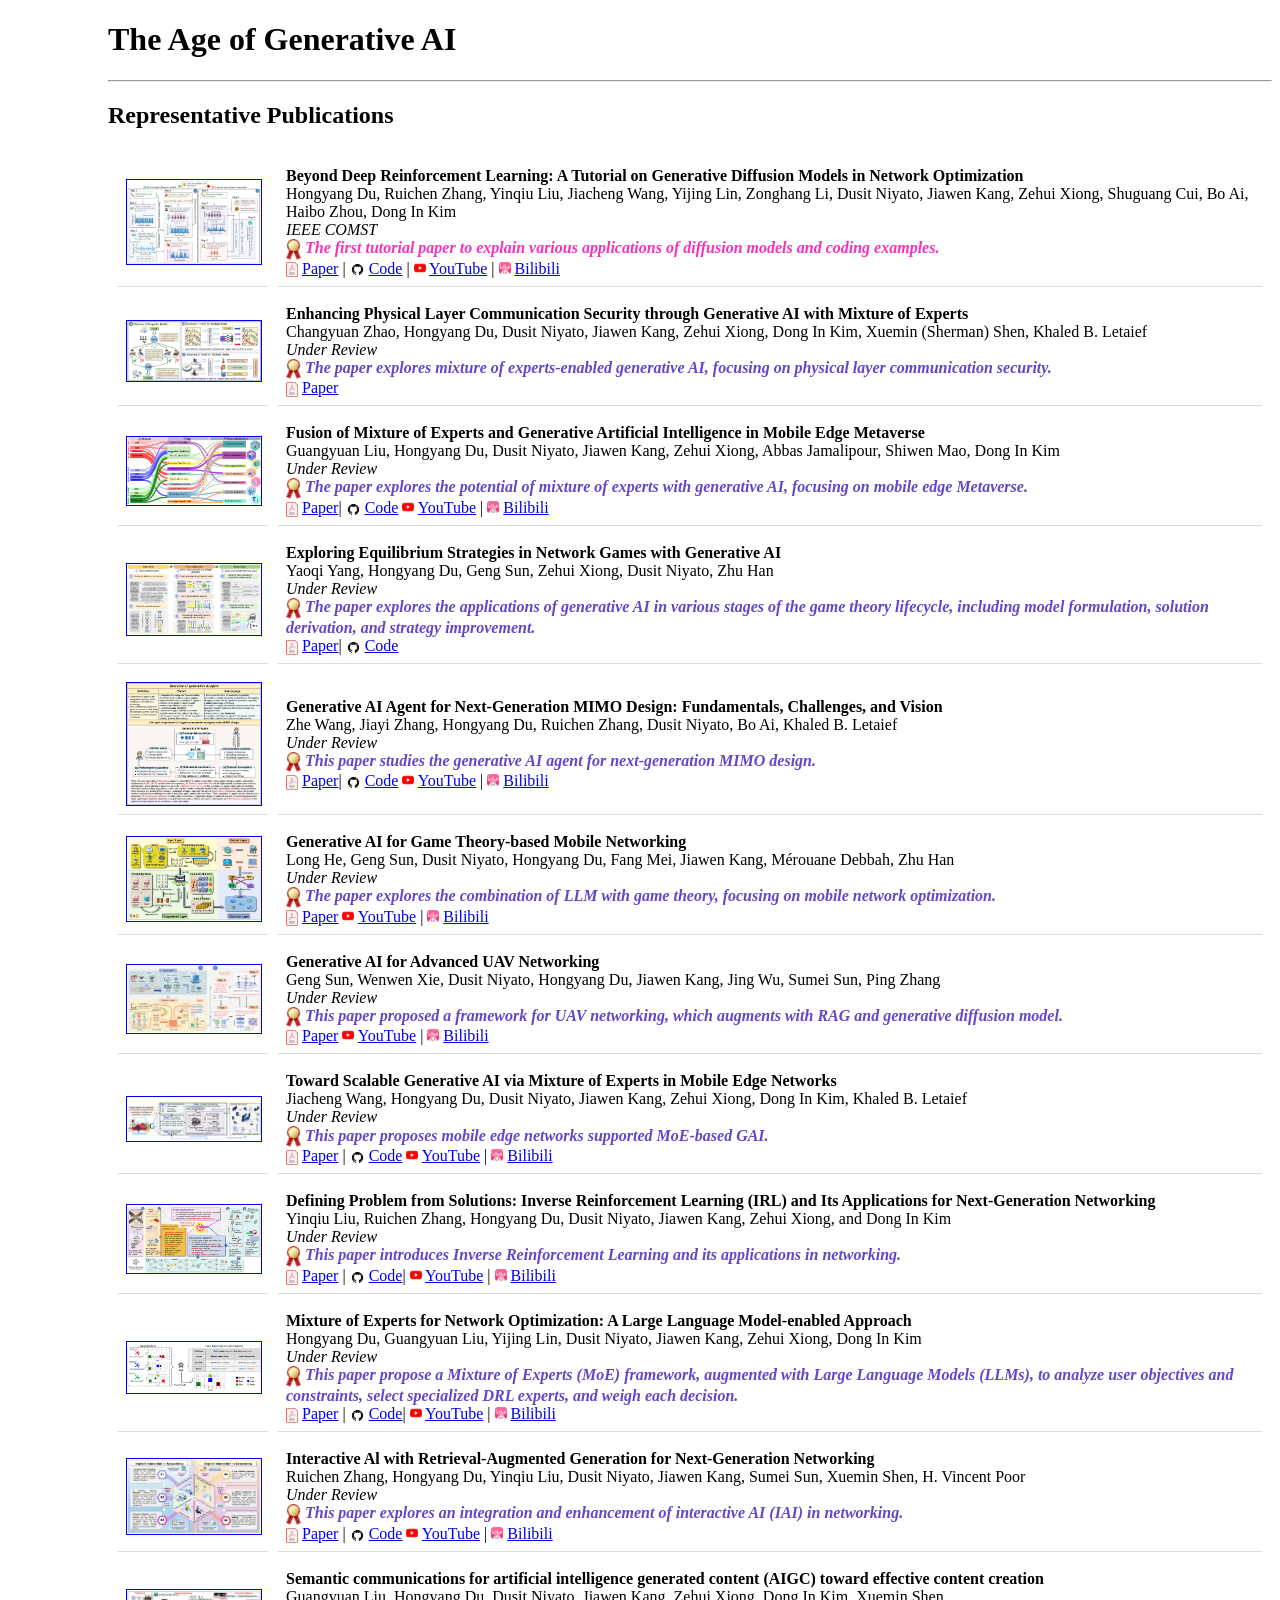
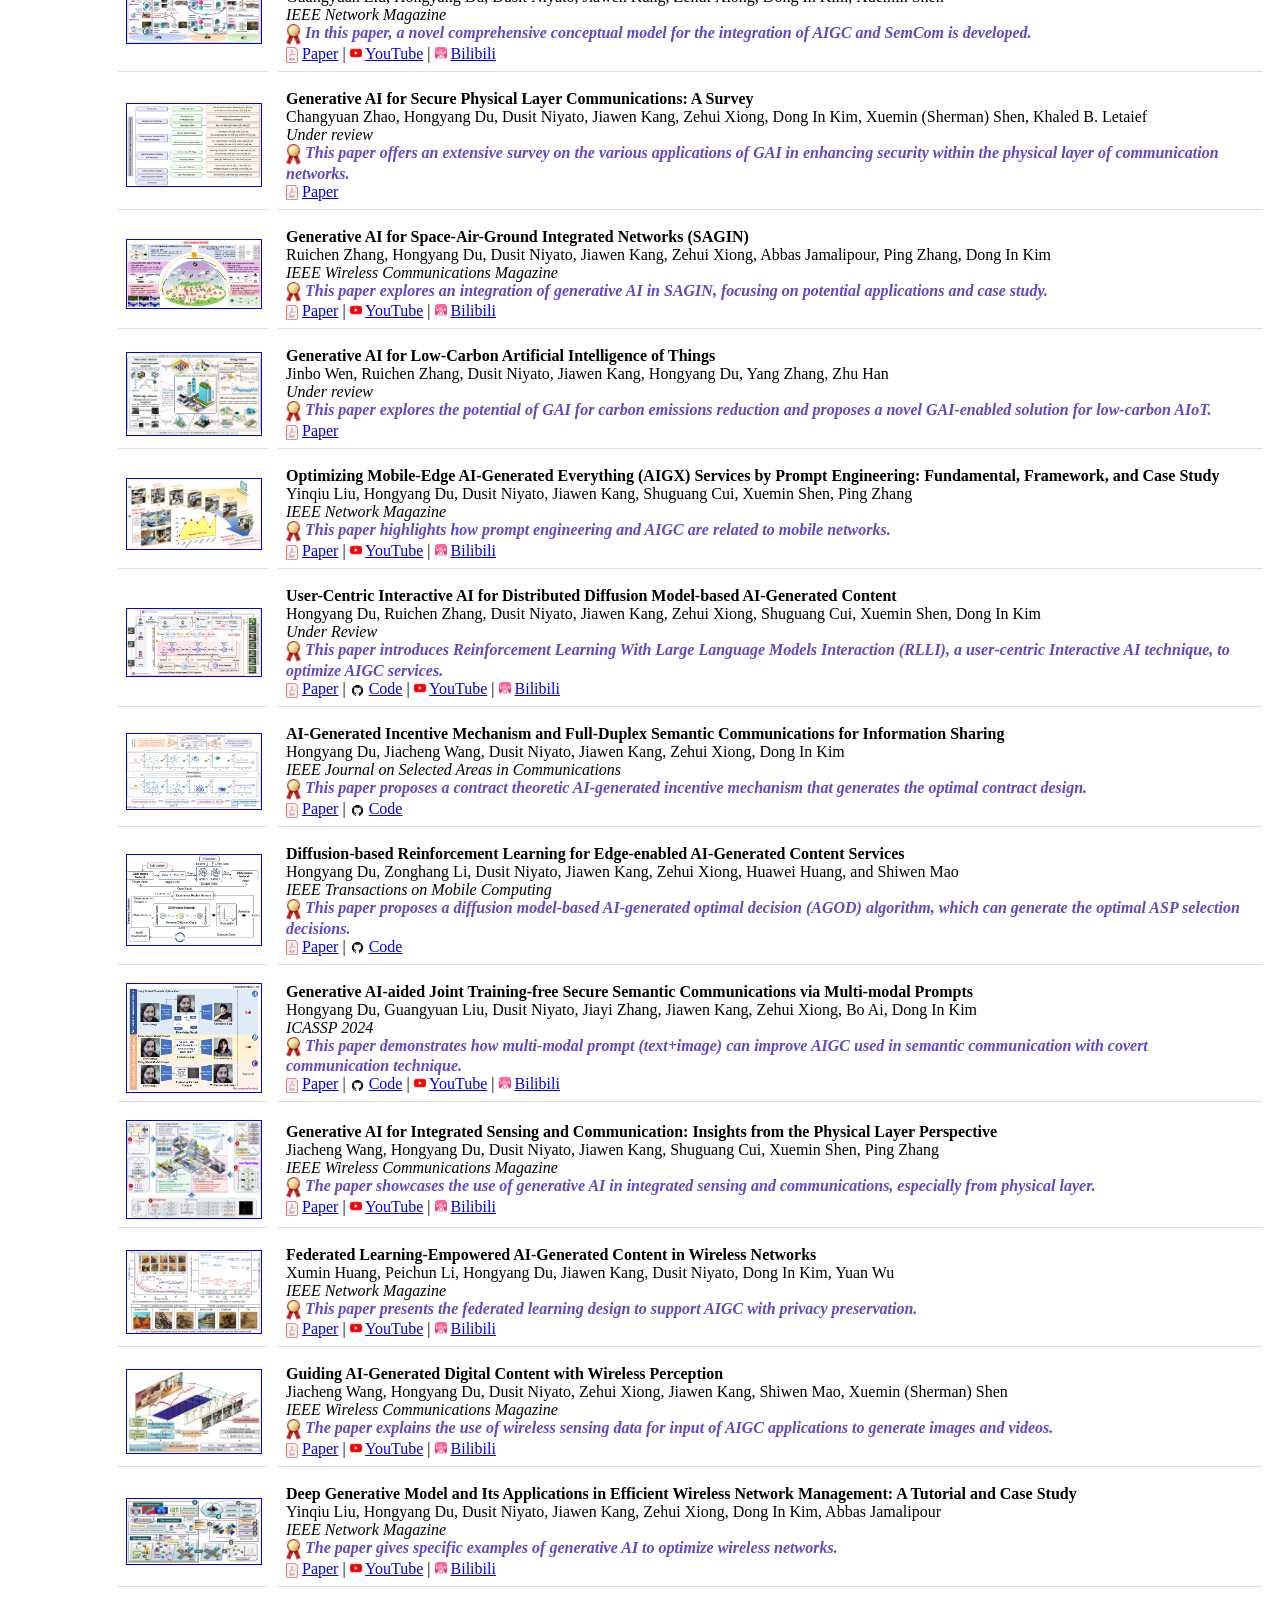
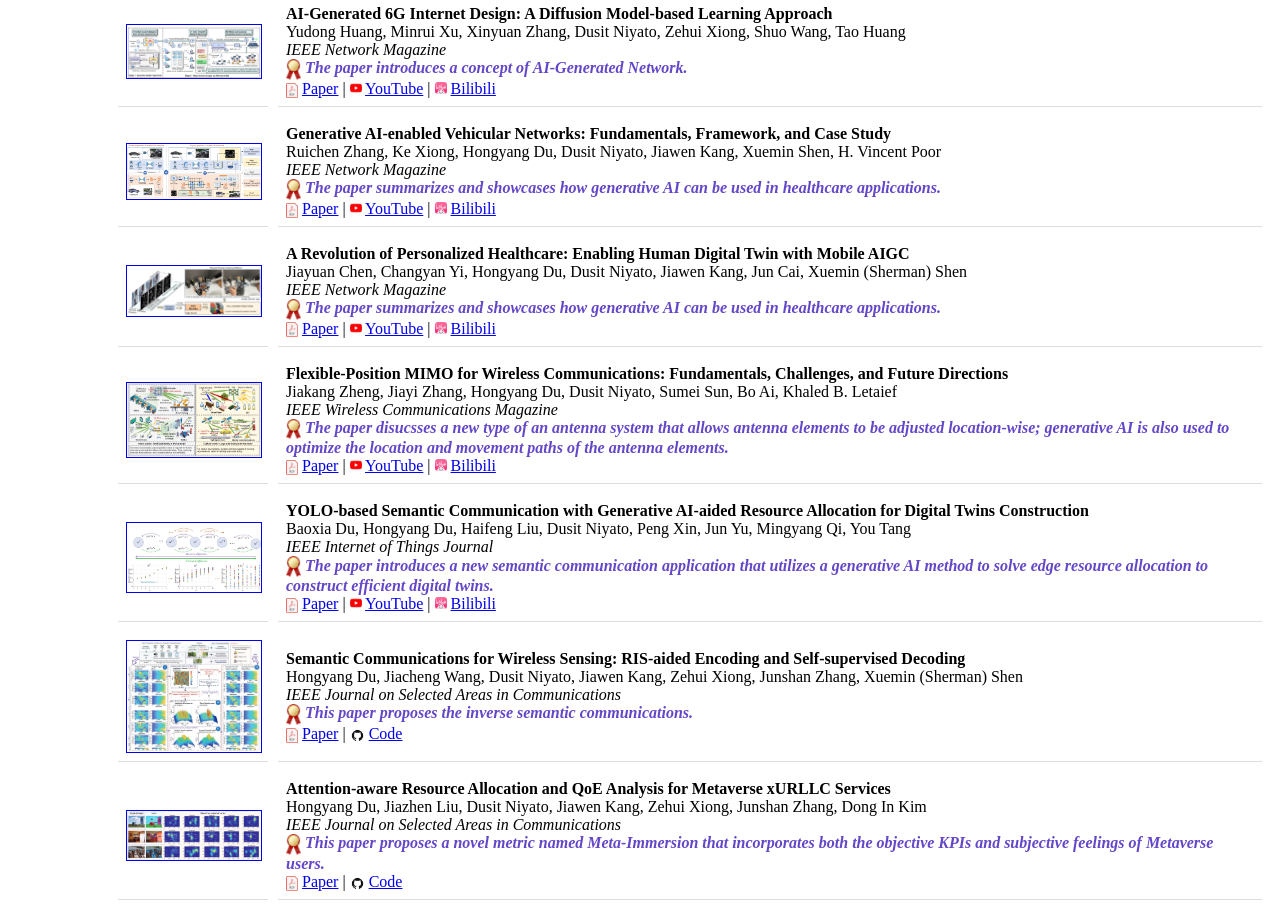
==== commit c40b5cad: "Update index.html" ====
--- a/index.html
+++ b/index.html
@@ -295,6 +295,19 @@
 </tr>
 
 <tr>
+<td><a href="https://arxiv.org/abs/2404.18077"><img class="responsive-img" style="vertical-align:middle" src="accessories/Carbon.png"  width="200" height="inherit" border="1px" alt="" /></a></td>
+<td>
+<b>Generative AI for Low-Carbon Artificial Intelligence of Things</b>
+<br>Jinbo Wen, Ruichen Zhang, Dusit Niyato, Jiawen Kang, Hongyang Du, Yang Zhang, Zhu Han<br>
+<em>Under review</em> <br>
+<em> <img style="vertical-align:middle" src="accessories/gold_medal.png"  width="15" height="inherit"  alt="" /> <b style="color:rgb(100,70,200);"> This paper explores the potential of GAI for carbon emissions reduction and proposes a novel GAI-enabled solution for low-carbon AIoT.</b> </em> <br>
+<img style="vertical-align:middle" src="accessories/pdf.jpg"  width="12" height="inherit"  alt="" /> 
+<a href="https://arxiv.org/abs/2404.18077.pdf">Paper</a>
+&nbsp &nbsp &nbsp 
+</td>
+</tr>
+	
+<tr>
 <td><a href="https://arxiv.org/abs/2309.01065"><img class="responsive-img" style="vertical-align:middle" src="accessories/yinqiuopt.png"  width="200" height="inherit" border="1px" alt="" /></a></td>
 <td>
 <b>Optimizing Mobile-Edge AI-Generated Everything (AIGX) Services by Prompt Engineering: Fundamental, Framework, and Case Study</b>
@@ -329,6 +342,7 @@
 &nbsp &nbsp &nbsp 
 </td>
 </tr>
+
 
 <tr>
 <td><a href="https://hongyangdu.github.io/SemSharing/"><img class="responsive-img" style="vertical-align:middle" src="accessories/duincen.png"  width="200" height="inherit" border="1px" alt="" /></a></td>
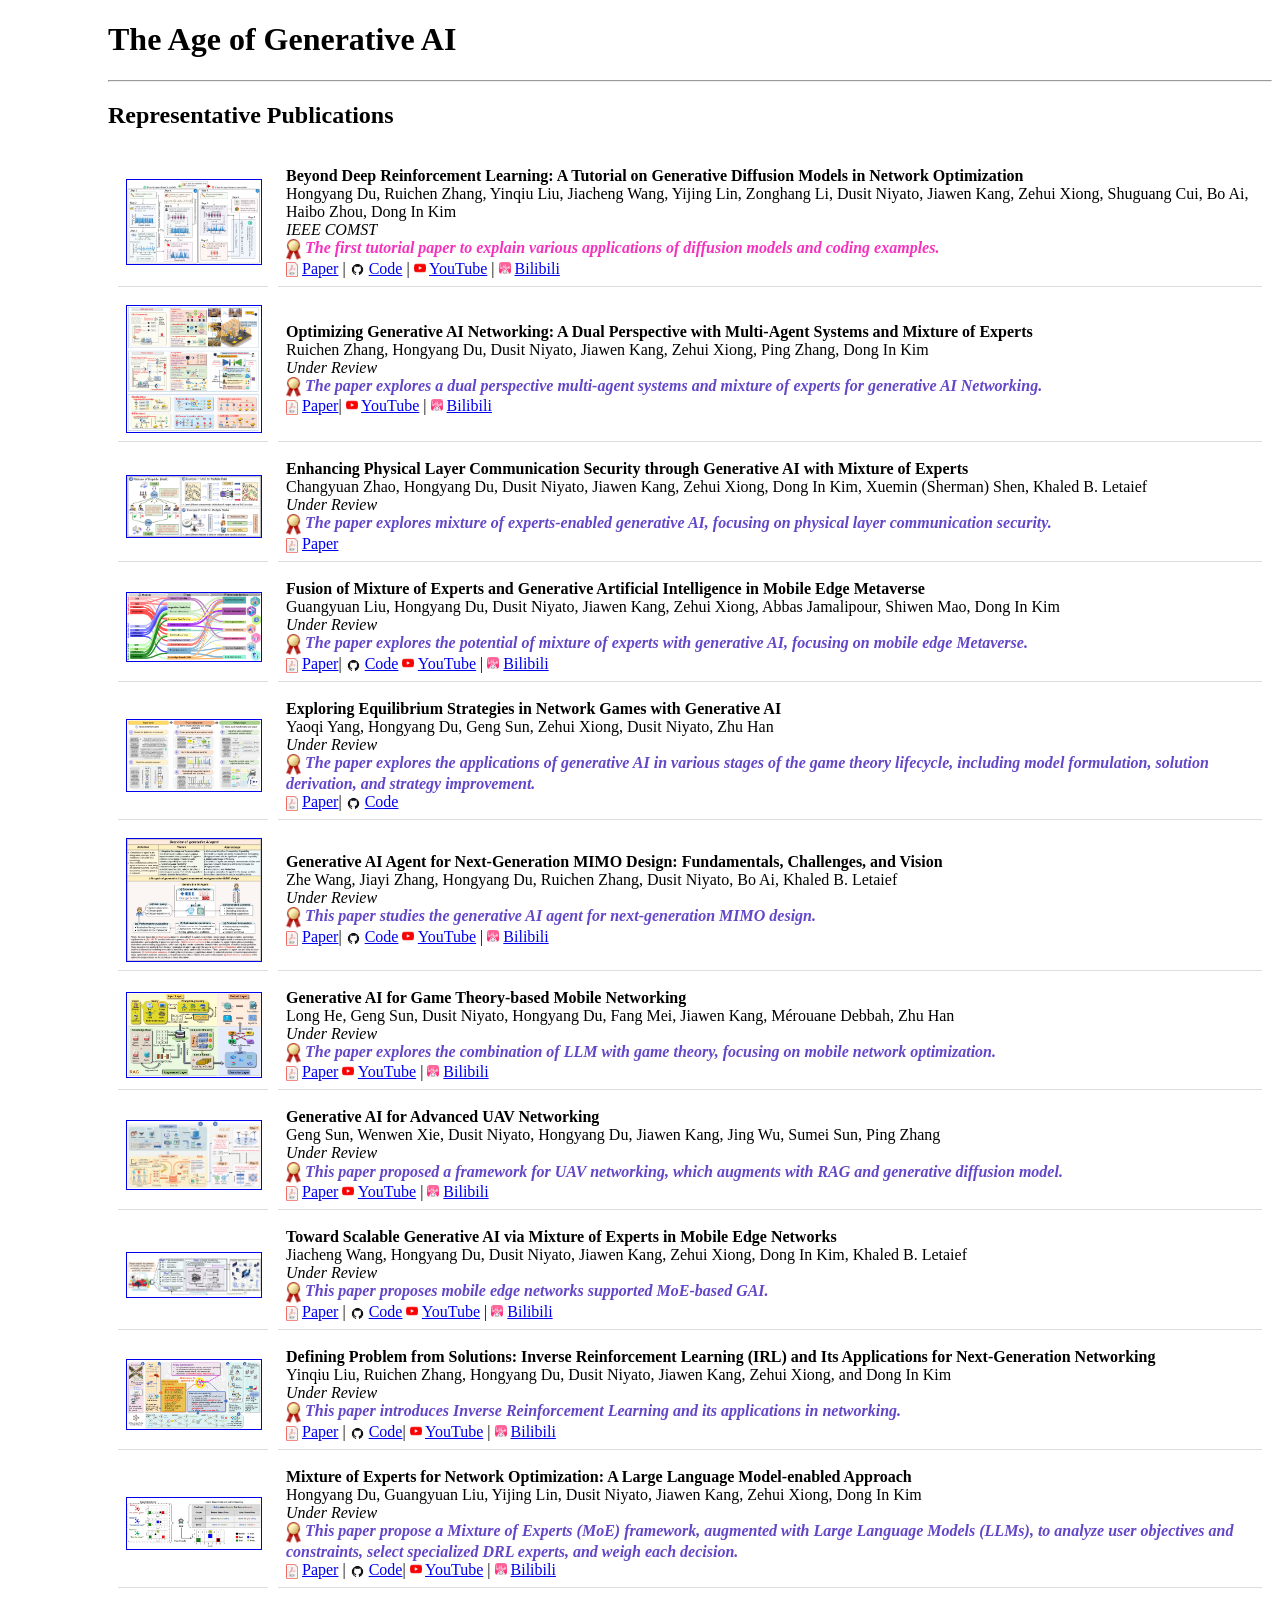
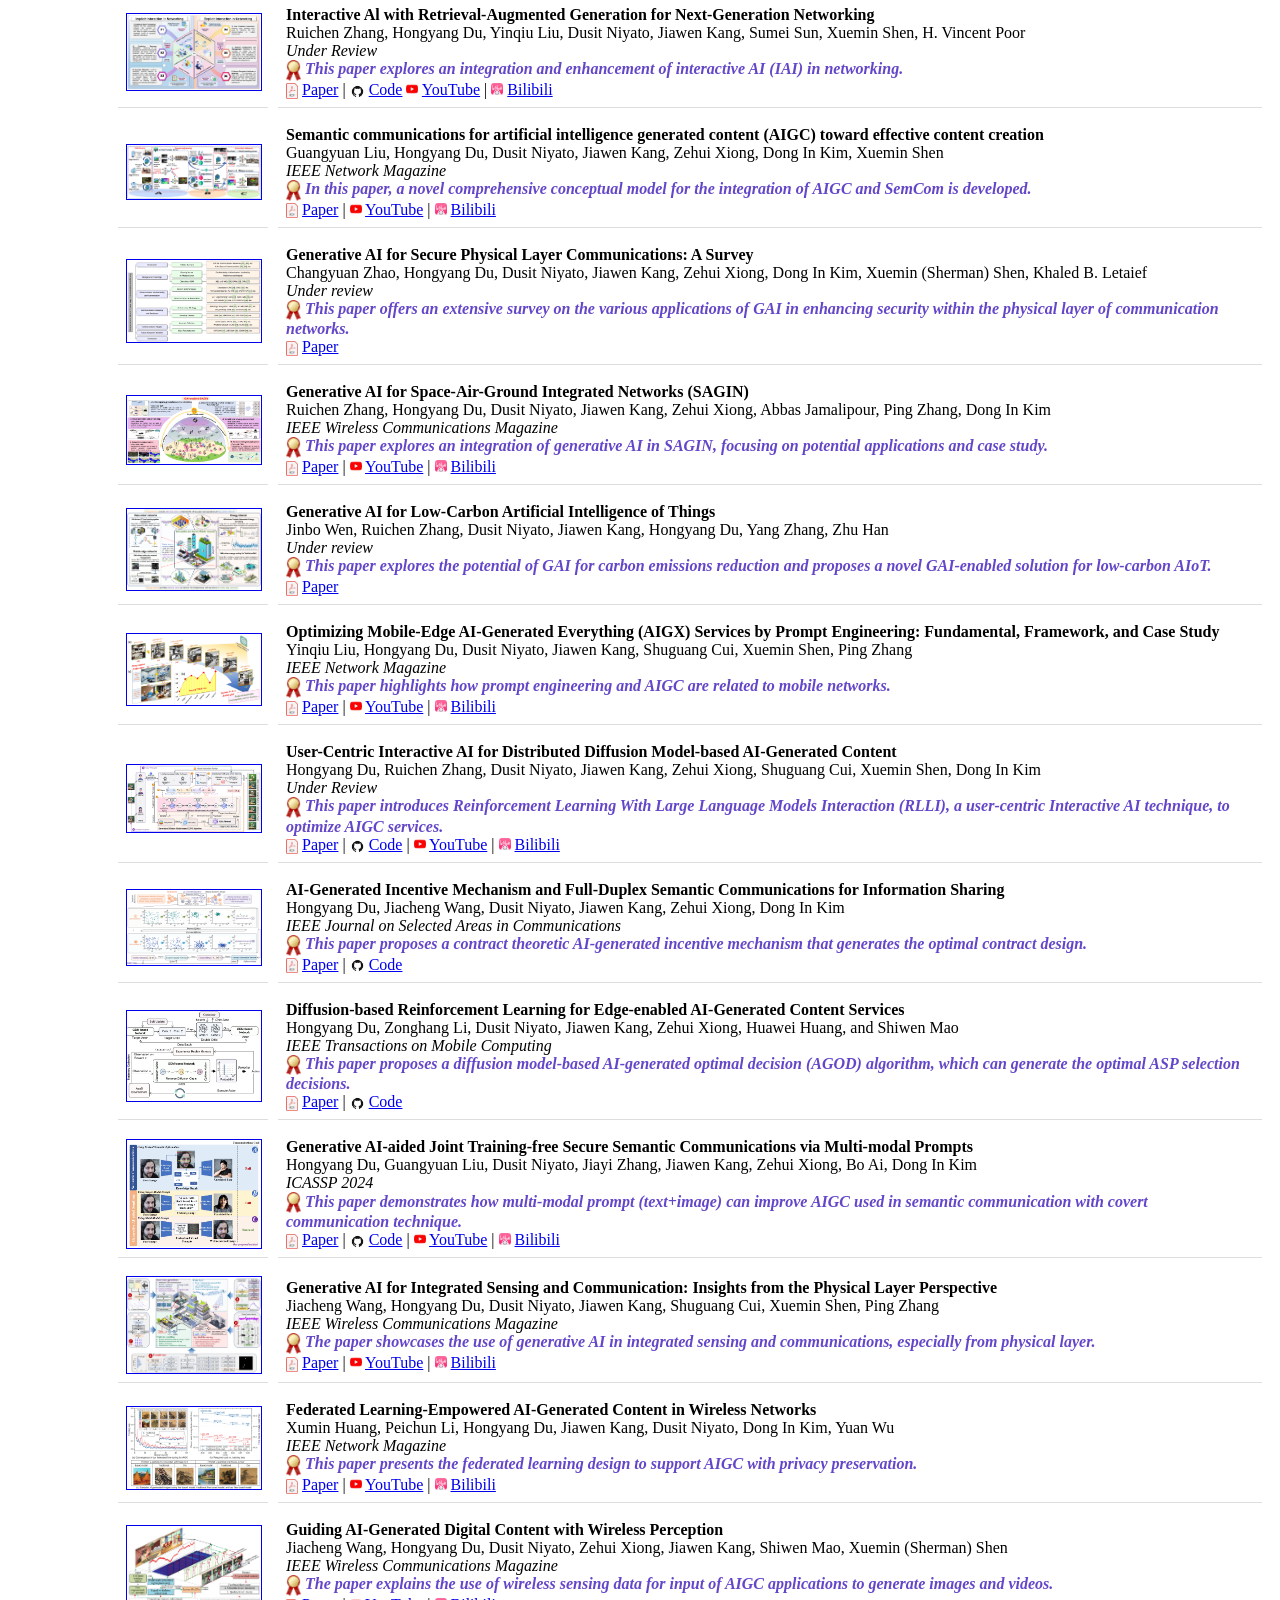
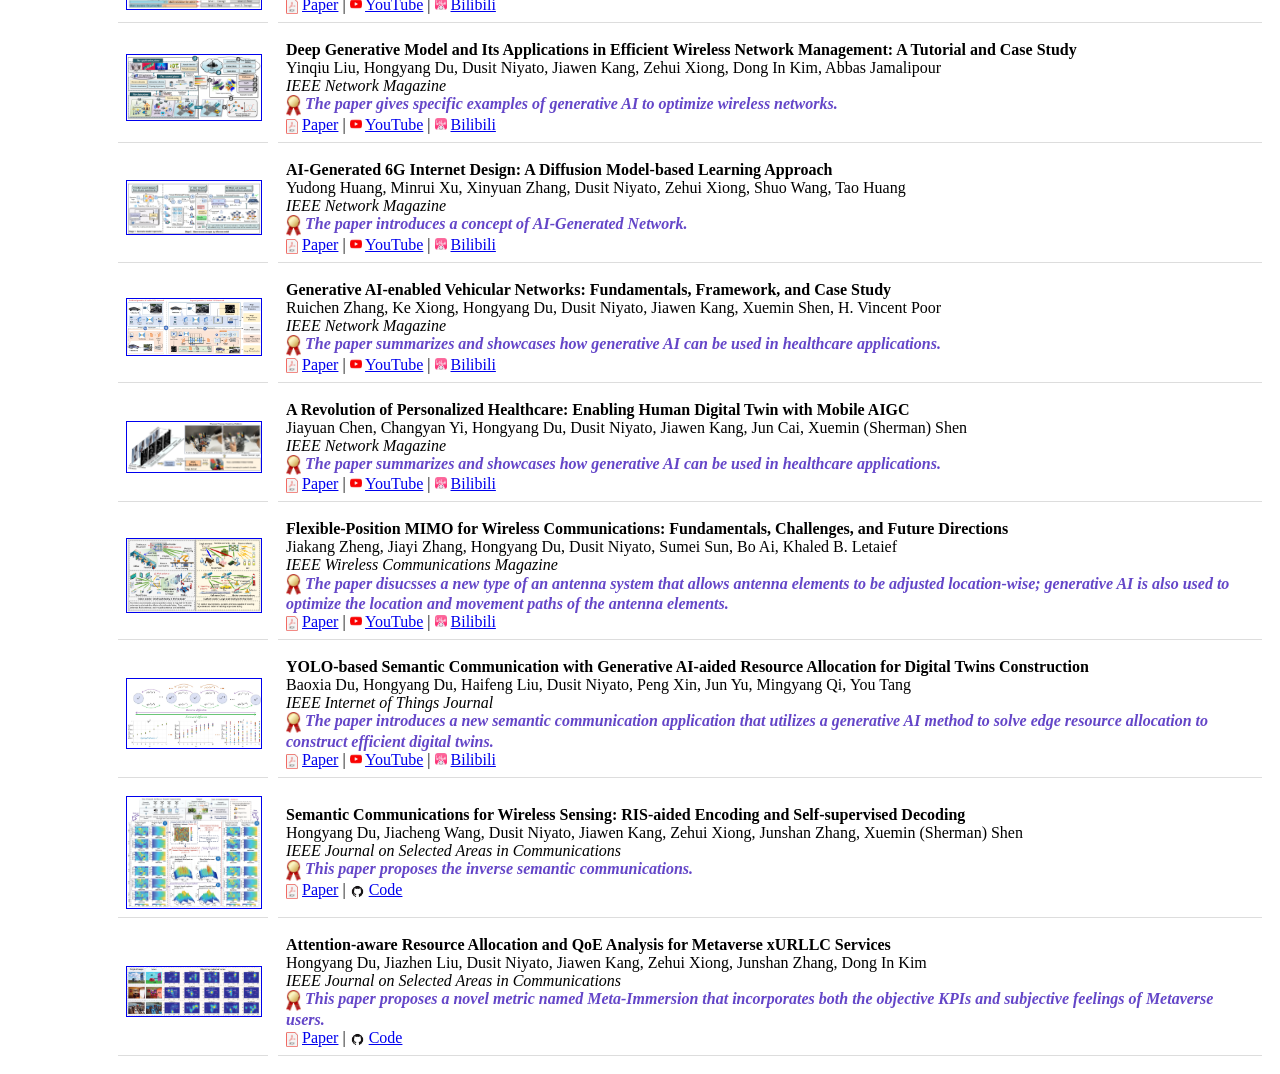
==== commit a1997338: "index.html" ====
--- a/index.html
+++ b/index.html
@@ -63,6 +63,26 @@
 &nbsp &nbsp &nbsp 
 </td>
 </tr>
+
+<tr>
+<td><a href="https://rickyzang.github.io/MASMoE/"><img class="responsive-img" style="vertical-align:middle" src="accessories/RC_MoE.jpg"  width="200" height="inherit" border="1px" alt="" /></a></td>
+<td>
+<b>Optimizing Generative AI Networking: A Dual Perspective with Multi-Agent Systems and Mixture of Experts</b>
+<br> Ruichen Zhang, Hongyang Du, Dusit Niyato, Jiawen Kang, Zehui Xiong, Ping Zhang, Dong In Kim<br>
+<em>Under Review</em> <br>
+<em> <img style="vertical-align:middle" src="accessories/gold_medal.png"  width="15" height="inherit"  alt="" /> <b style="color:rgb(100,70,200);">The paper explores a dual perspective multi-agent systems and mixture of experts for generative AI Networking.</b> </em> <br>
+<img style="vertical-align:middle" src="accessories/pdf.jpg"  width="12" height="inherit"  alt="" /> 
+<a href="https://arxiv.org/abs/2405.12472">Paper</a>|
+<img src="accessories/ytb.jpg"  width="12" height="inherit" alt=""></a>
+<a href="https://www.youtube.com/watch?v=txzwnzP3jjg&list=UULFEHDwNx-OAR0ER915ICtLpQ&index=2">YouTube</a> |
+<img src="accessories/bili.jpg"  width="12" height="inherit" alt=""></a>
+<a href="https://www.bilibili.com/video/BV1rJ4m1N7wT/?vd_source=89dd8b52d1d8508a3722af991a8fa825">Bilibili</a>
+&nbsp &nbsp &nbsp 
+</td>
+</tr>
+
+
+
 	
 <tr>
 <td><a href="https://z973230685.github.io/PLSMoE/"><img class="responsive-img" style="vertical-align:middle" src="accessories/zhaocy_moe.png"  width="200" height="inherit" border="1px" alt="" /></a></td>
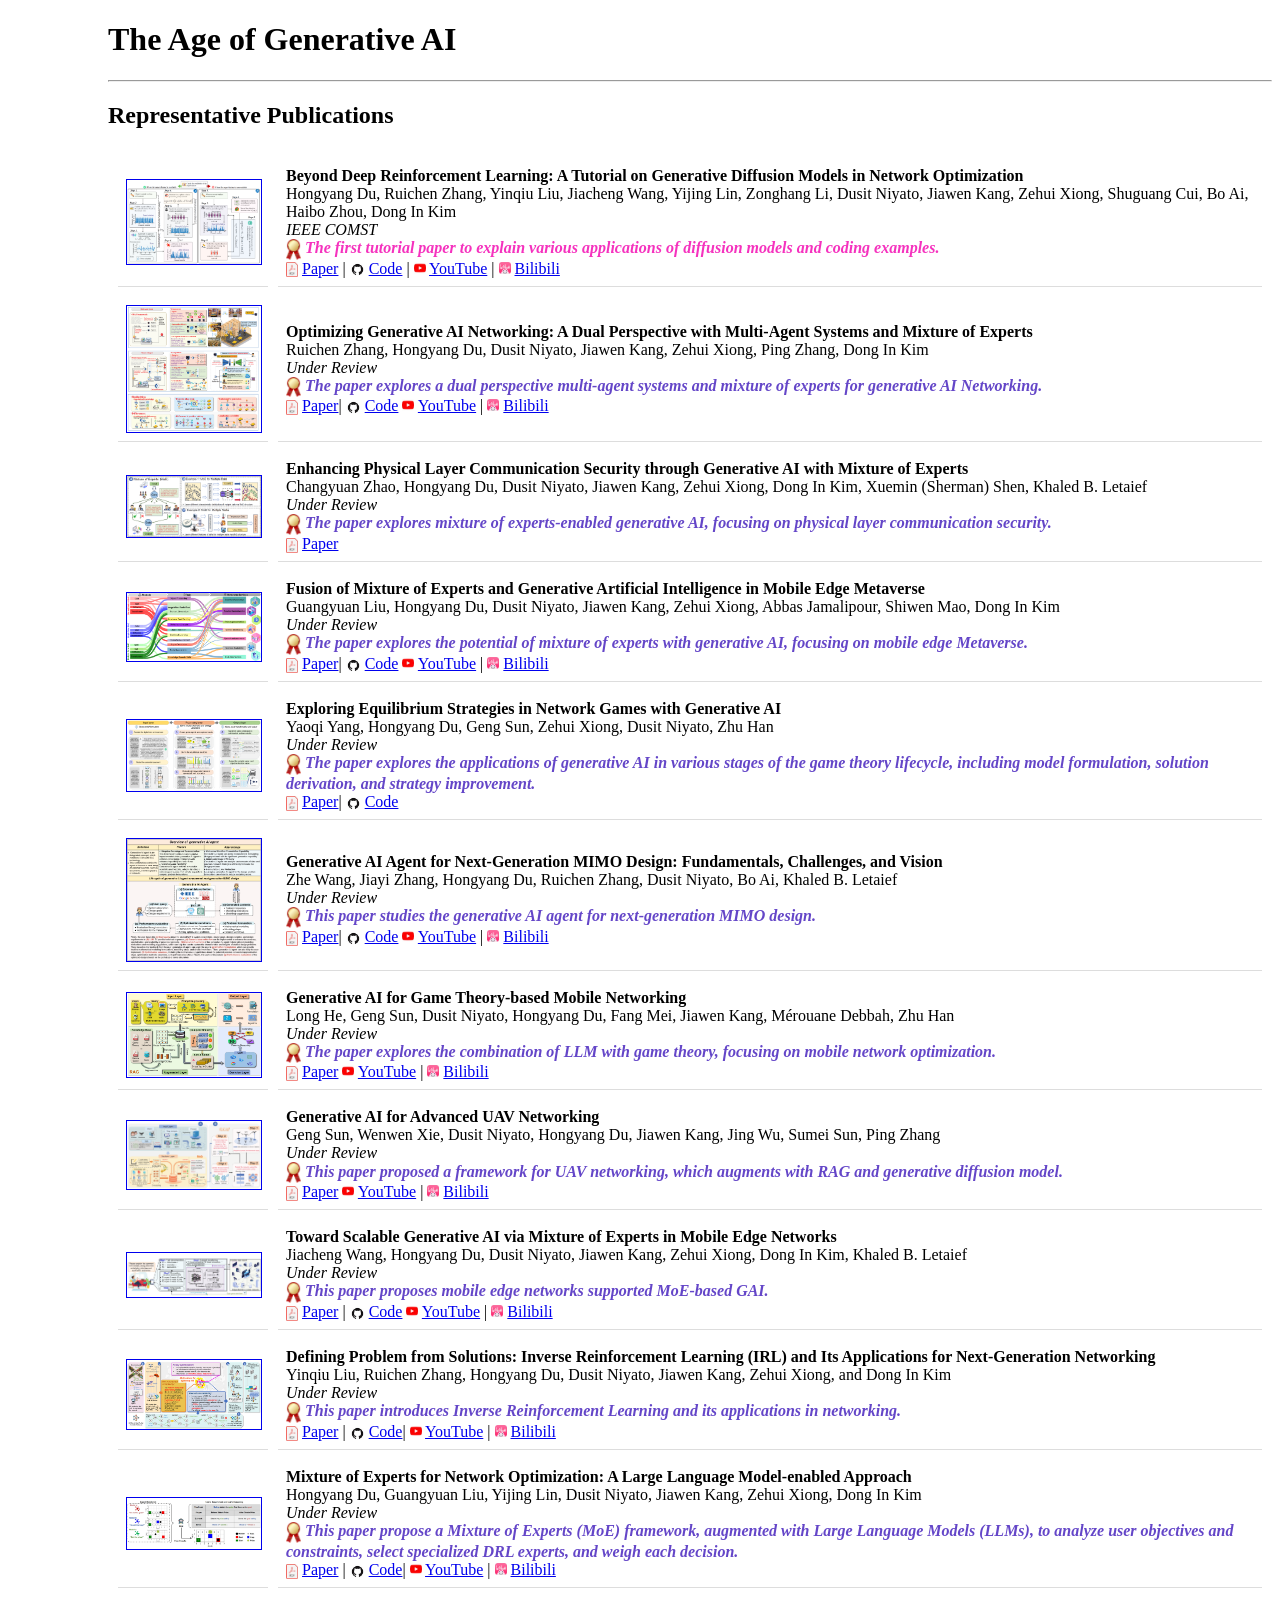
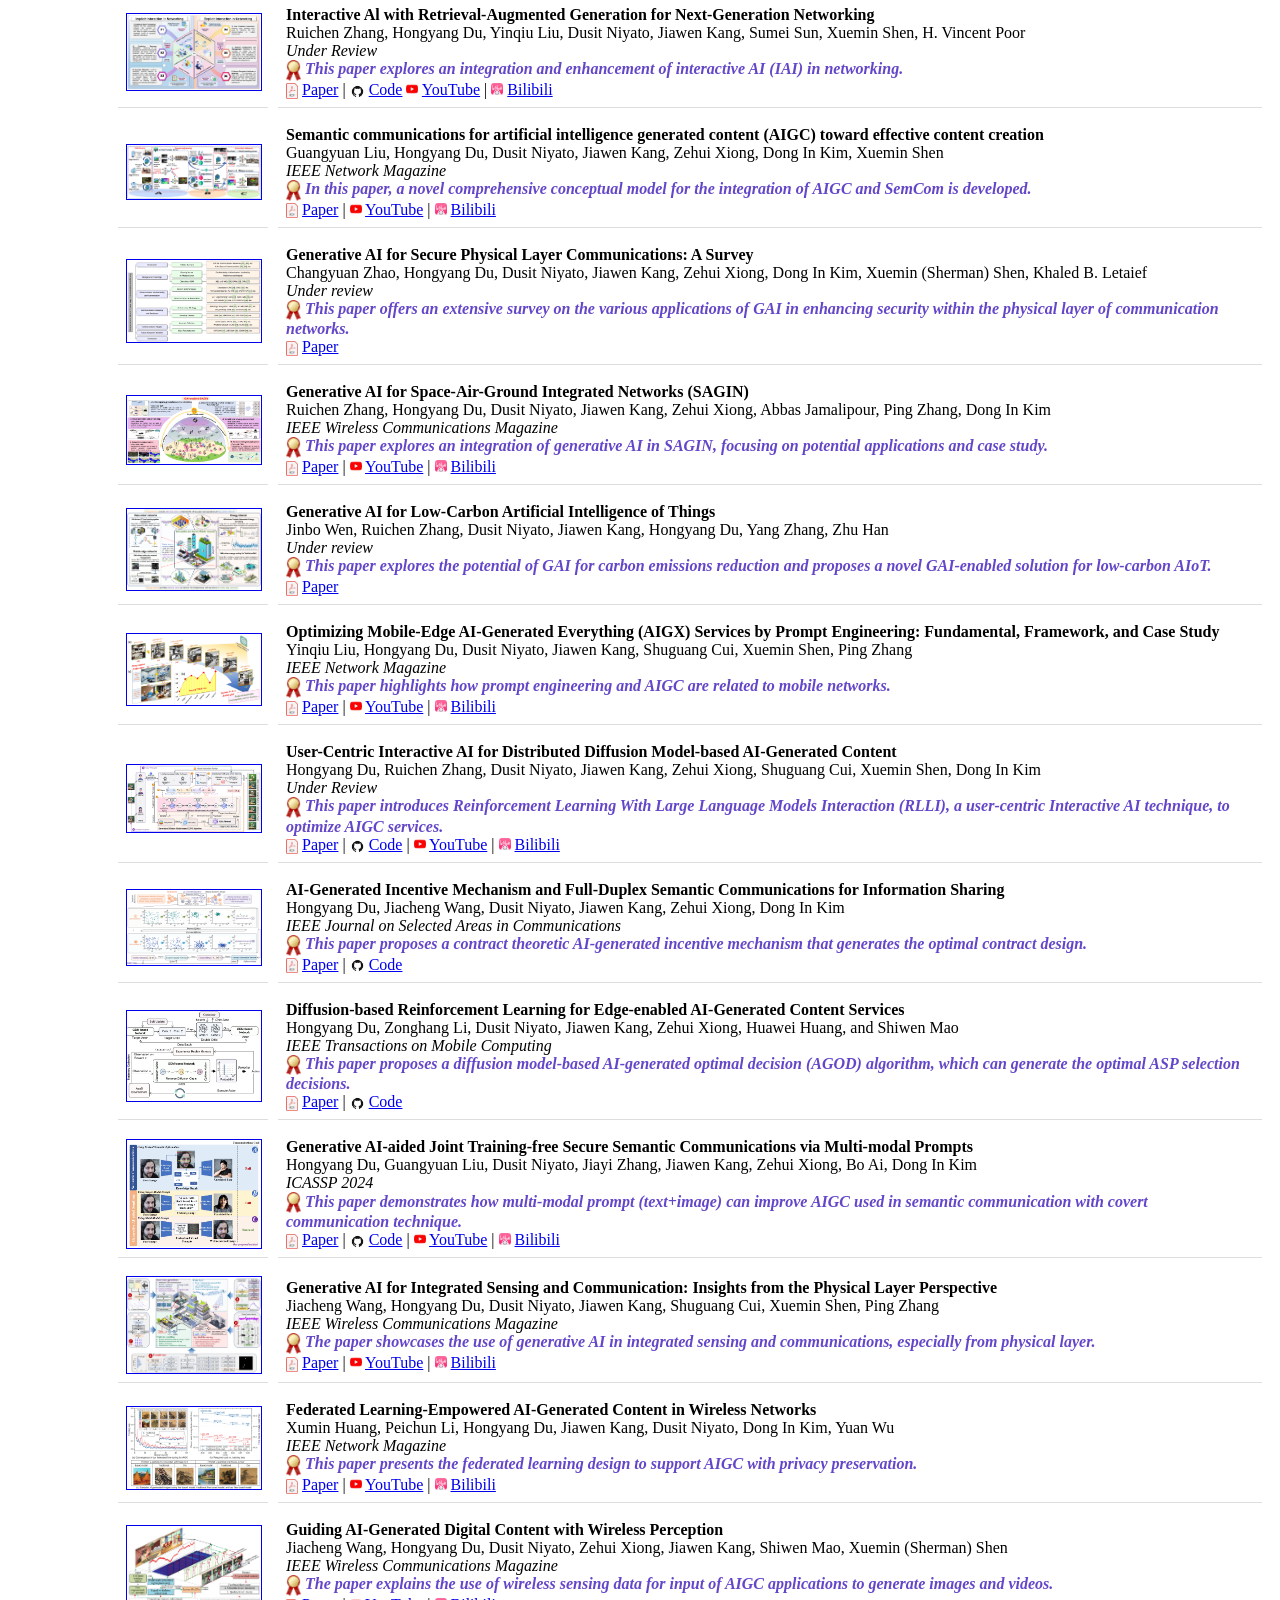
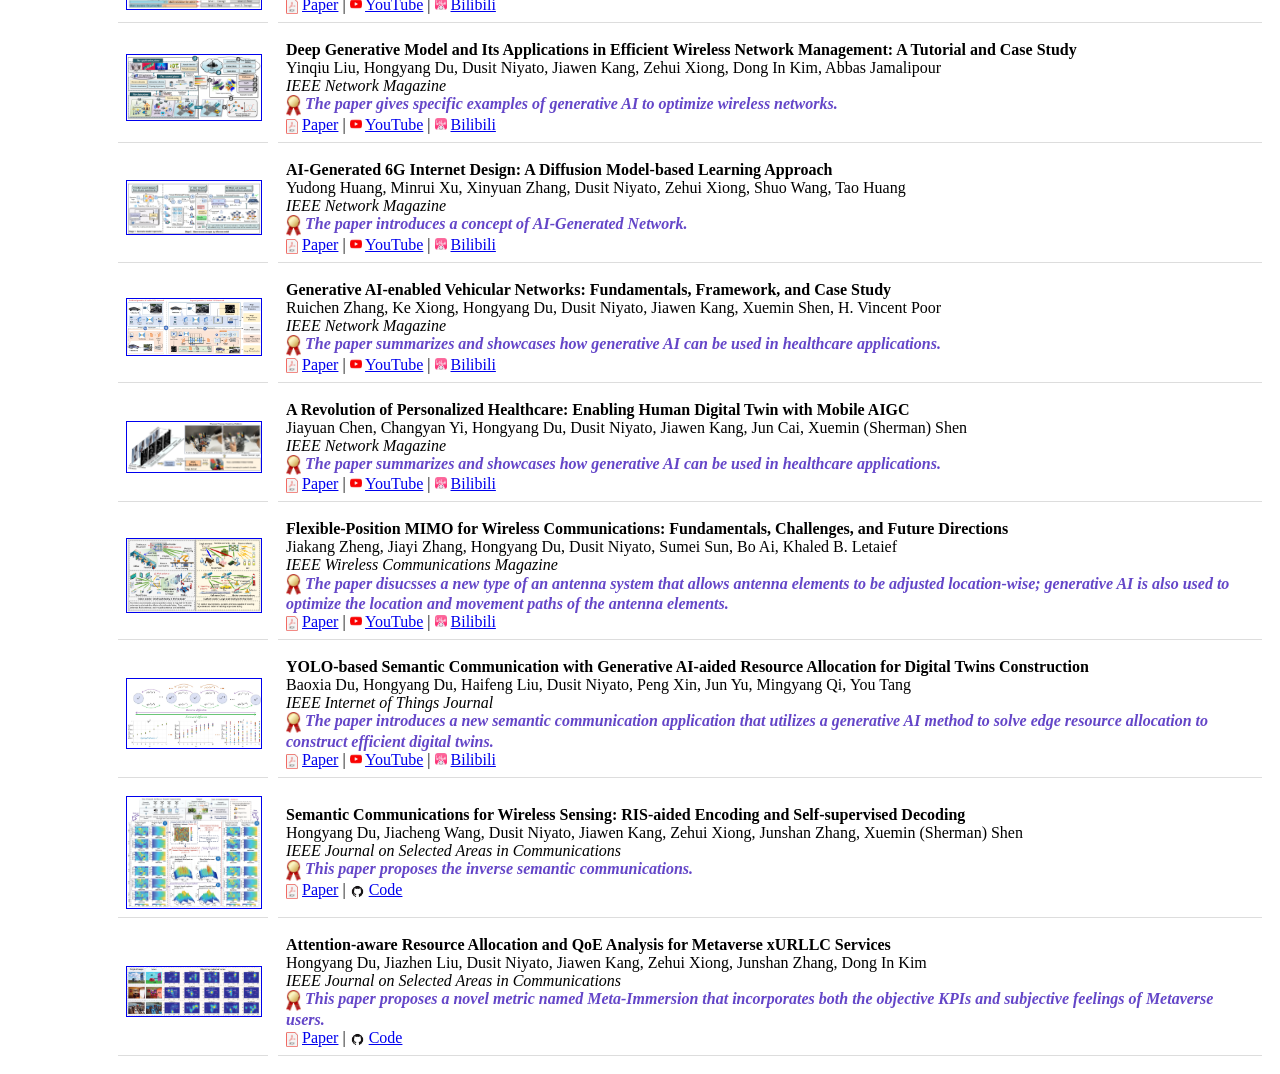
==== commit 5f59a43f: "index.html" ====
--- a/index.html
+++ b/index.html
@@ -73,6 +73,8 @@
 <em> <img style="vertical-align:middle" src="accessories/gold_medal.png"  width="15" height="inherit"  alt="" /> <b style="color:rgb(100,70,200);">The paper explores a dual perspective multi-agent systems and mixture of experts for generative AI Networking.</b> </em> <br>
 <img style="vertical-align:middle" src="accessories/pdf.jpg"  width="12" height="inherit"  alt="" /> 
 <a href="https://arxiv.org/abs/2405.12472">Paper</a>|
+<img style="vertical-align:middle" src="accessories/github_icon.jpg"  width="15" height="inherit"  alt="" /> 
+<a href="https://rickyzang.github.io/MASMoE/">Code</a>
 <img src="accessories/ytb.jpg"  width="12" height="inherit" alt=""></a>
 <a href="https://www.youtube.com/watch?v=txzwnzP3jjg&list=UULFEHDwNx-OAR0ER915ICtLpQ&index=2">YouTube</a> |
 <img src="accessories/bili.jpg"  width="12" height="inherit" alt=""></a>
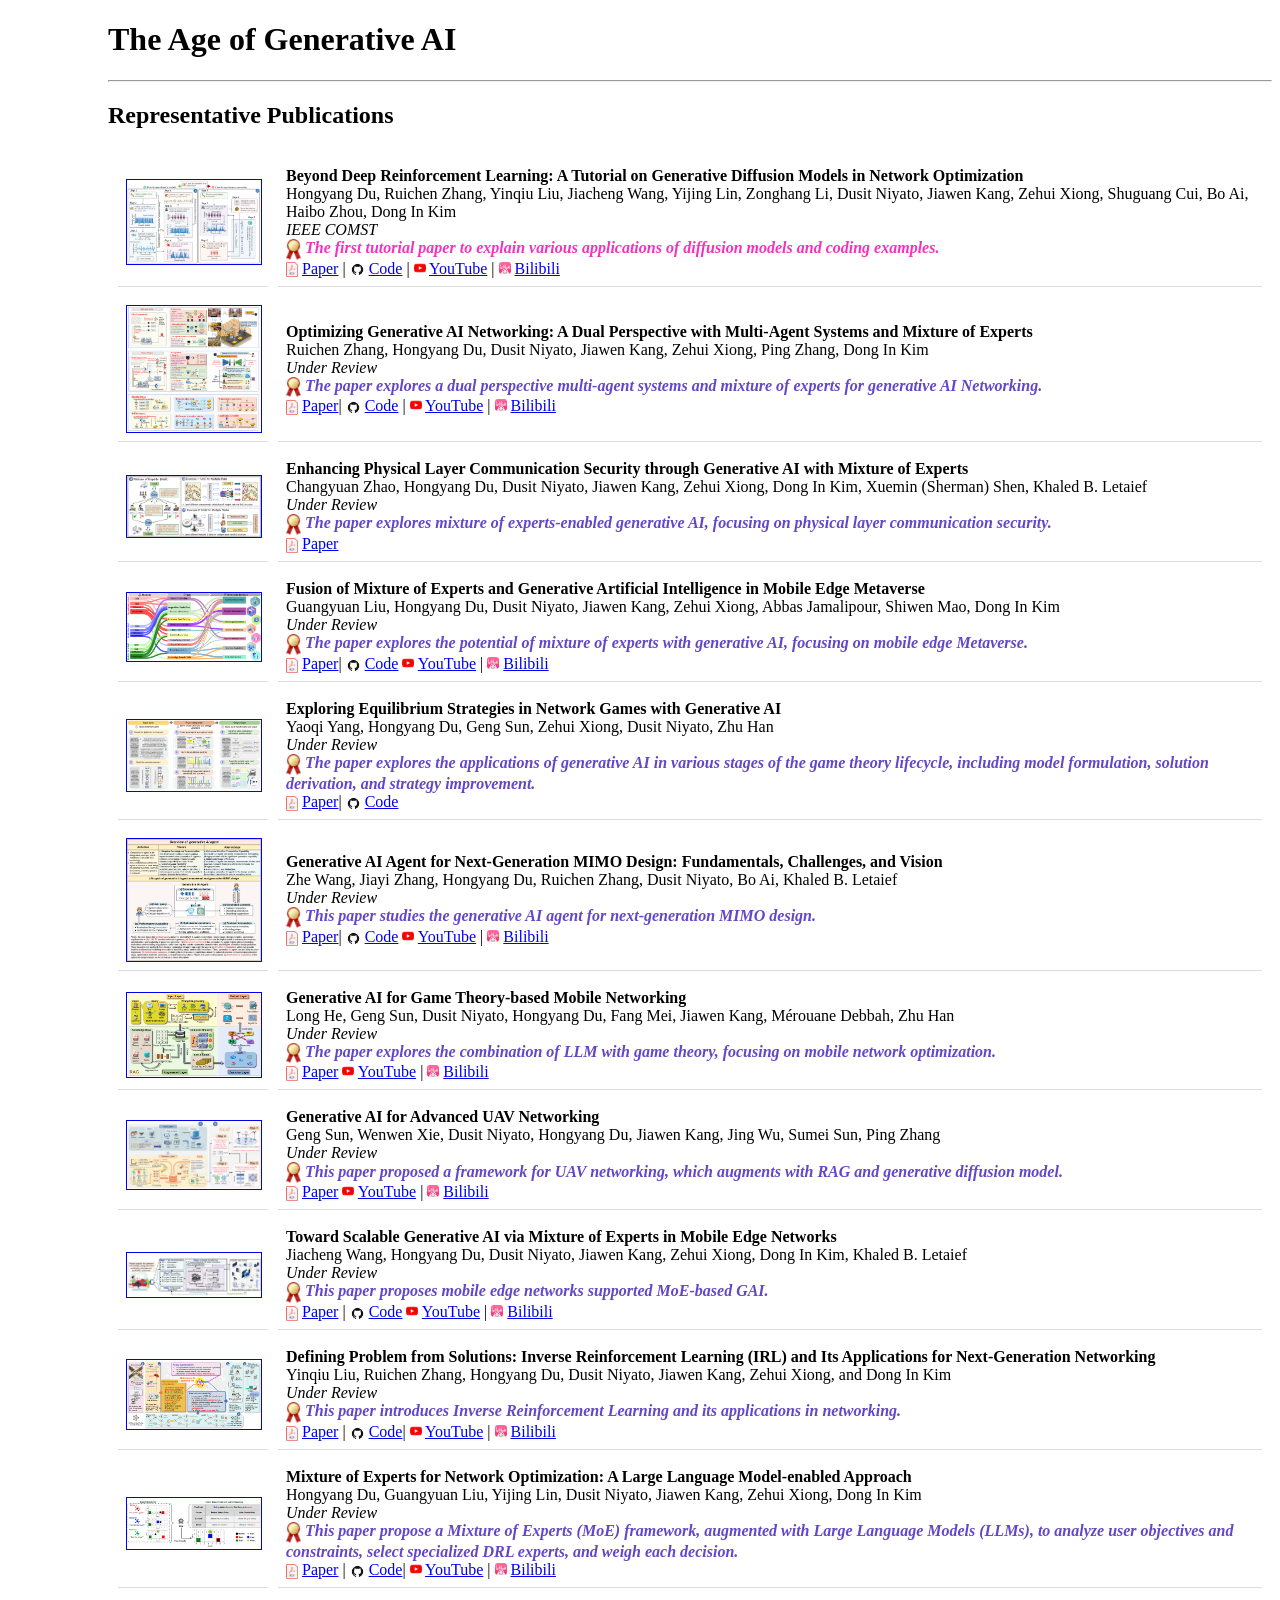
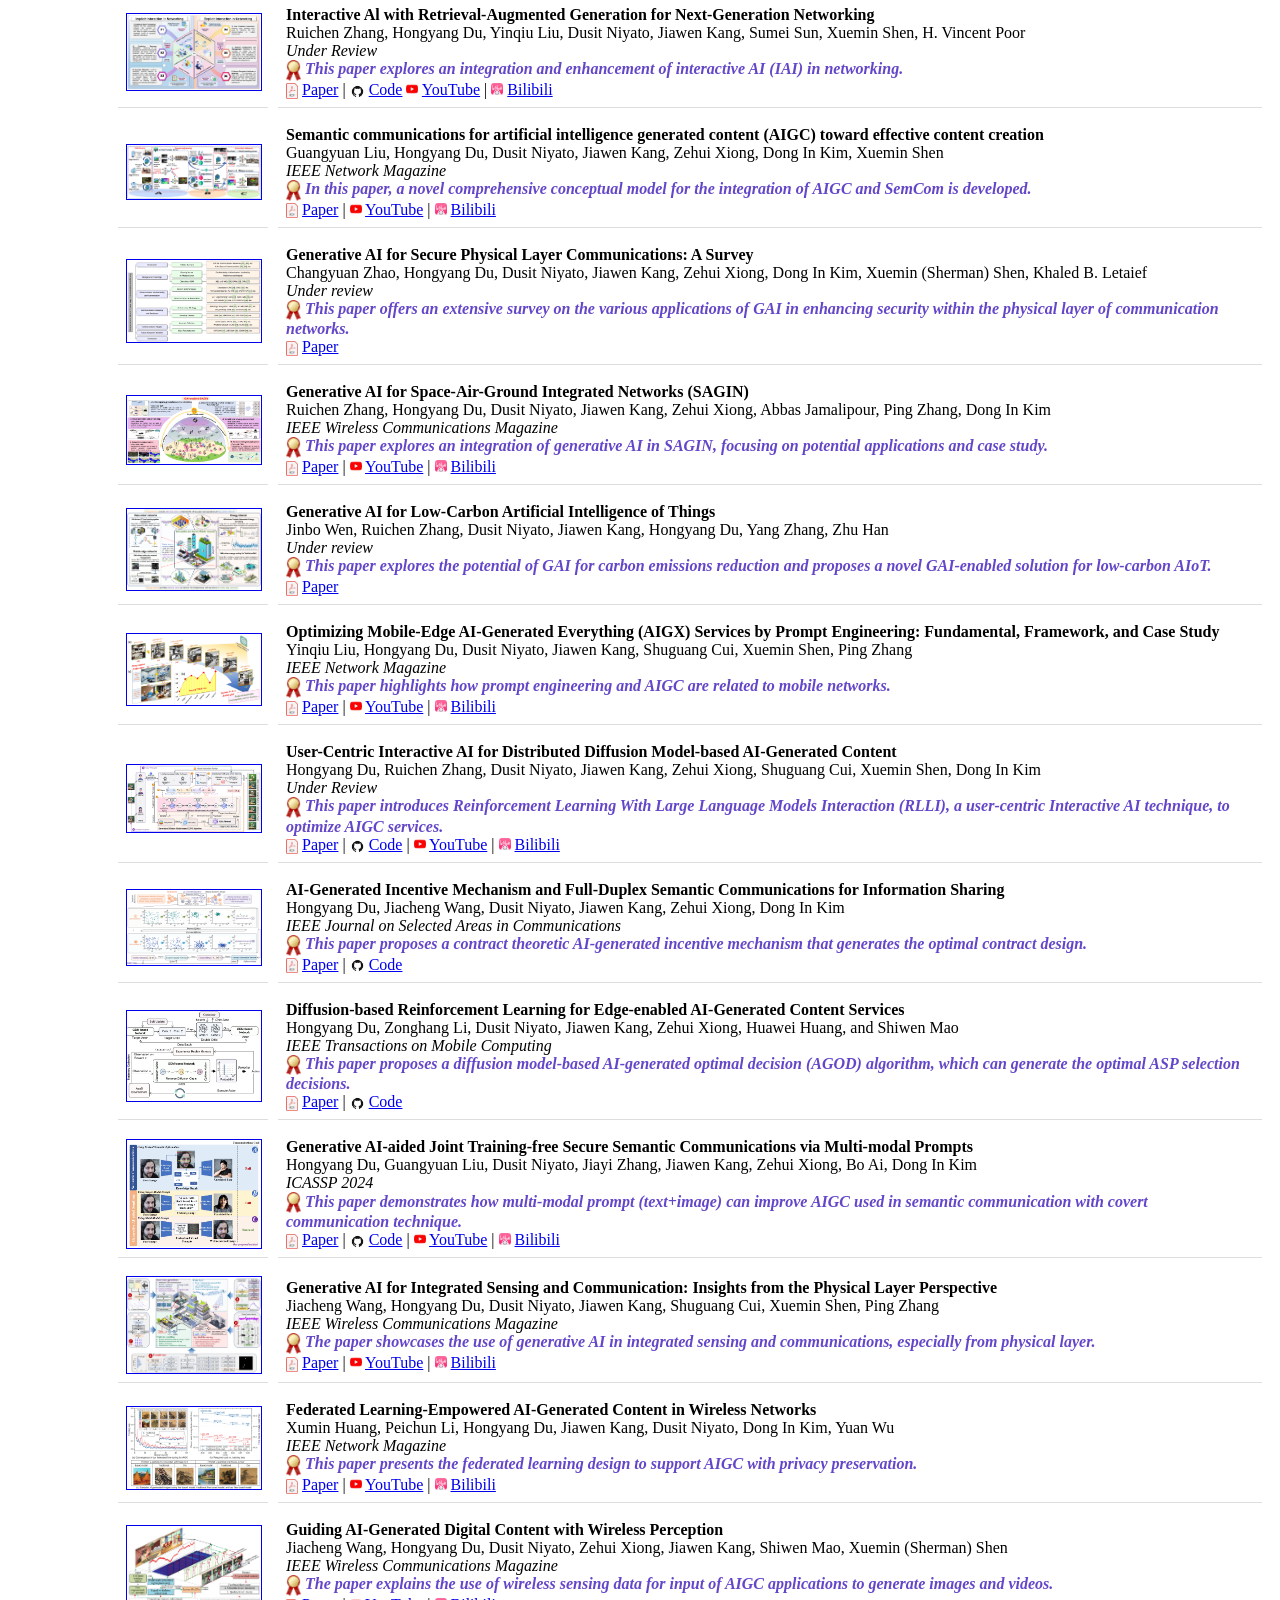
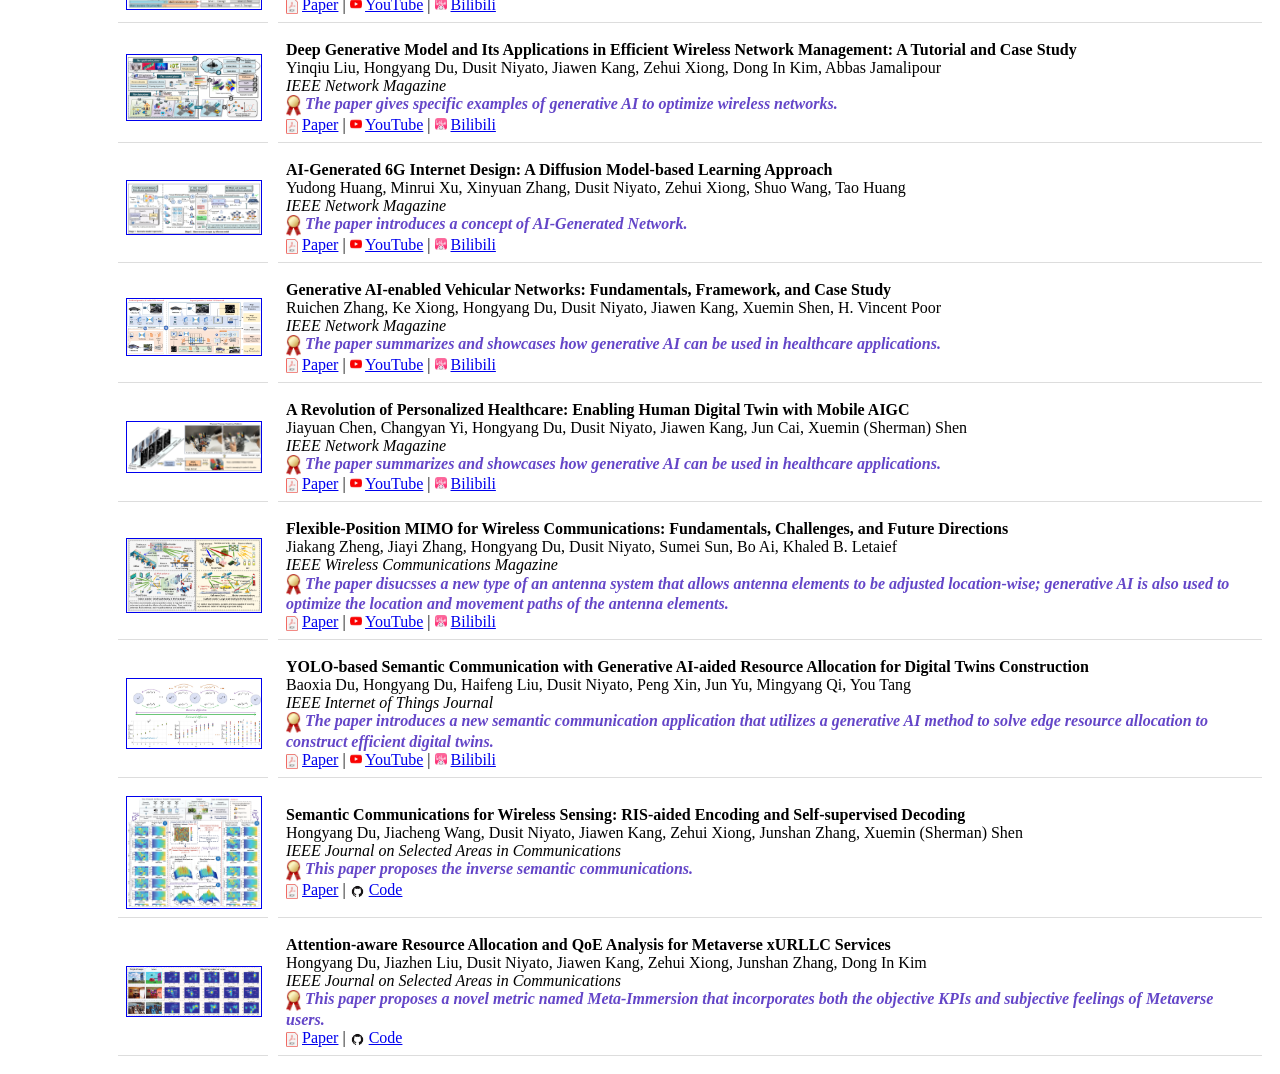
==== commit f84f0bc3: "index.html" ====
--- a/index.html
+++ b/index.html
@@ -74,10 +74,10 @@
 <img style="vertical-align:middle" src="accessories/pdf.jpg"  width="12" height="inherit"  alt="" /> 
 <a href="https://arxiv.org/abs/2405.12472">Paper</a>|
 <img style="vertical-align:middle" src="accessories/github_icon.jpg"  width="15" height="inherit"  alt="" /> 
-<a href="https://rickyzang.github.io/MASMoE/">Code</a>
+<a href="https://rickyzang.github.io/MASMoE/">Code</a> |
 <img src="accessories/ytb.jpg"  width="12" height="inherit" alt=""></a>
 <a href="https://www.youtube.com/watch?v=txzwnzP3jjg&list=UULFEHDwNx-OAR0ER915ICtLpQ&index=2">YouTube</a> |
-<img src="accessories/bili.jpg"  width="12" height="inherit" alt=""></a>
+<img src="accessories/bili.jpg"  width="12" height="inherit" alt=""></a> 
 <a href="https://www.bilibili.com/video/BV1rJ4m1N7wT/?vd_source=89dd8b52d1d8508a3722af991a8fa825">Bilibili</a>
 &nbsp &nbsp &nbsp 
 </td>
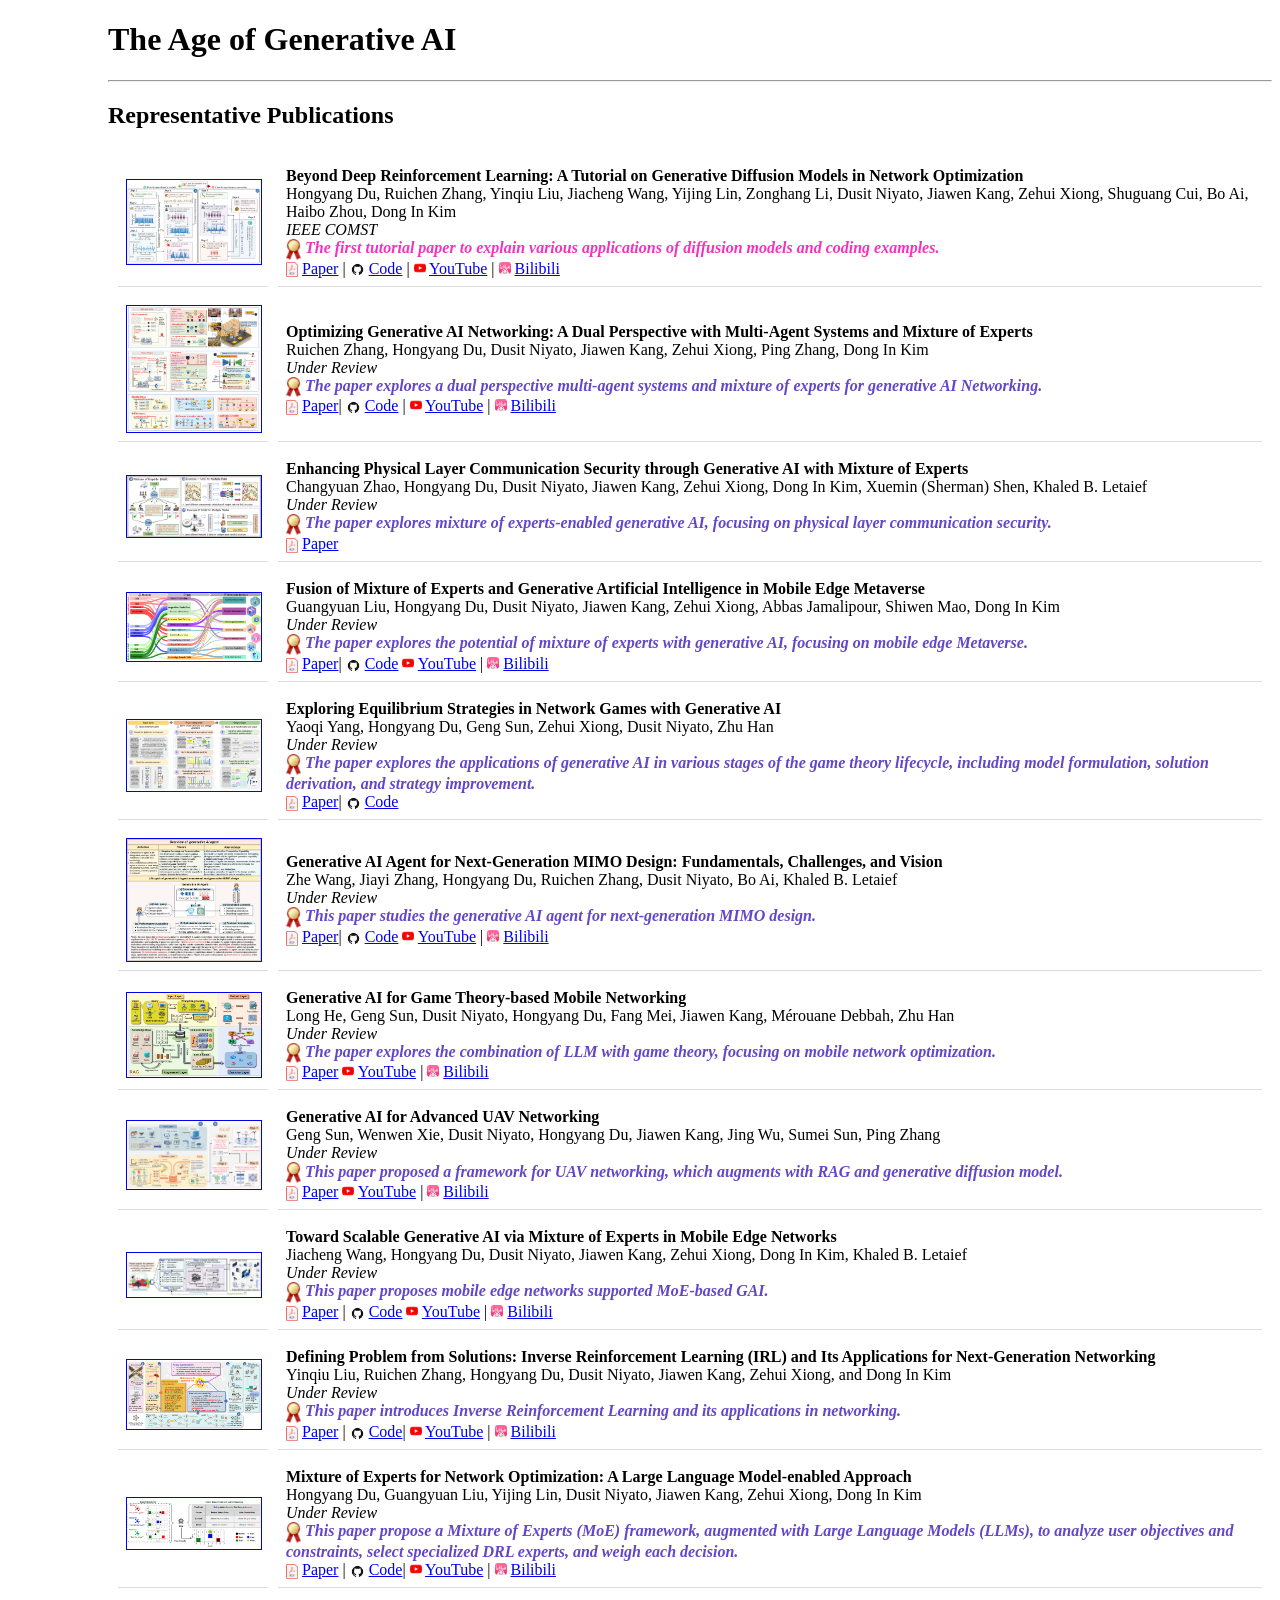
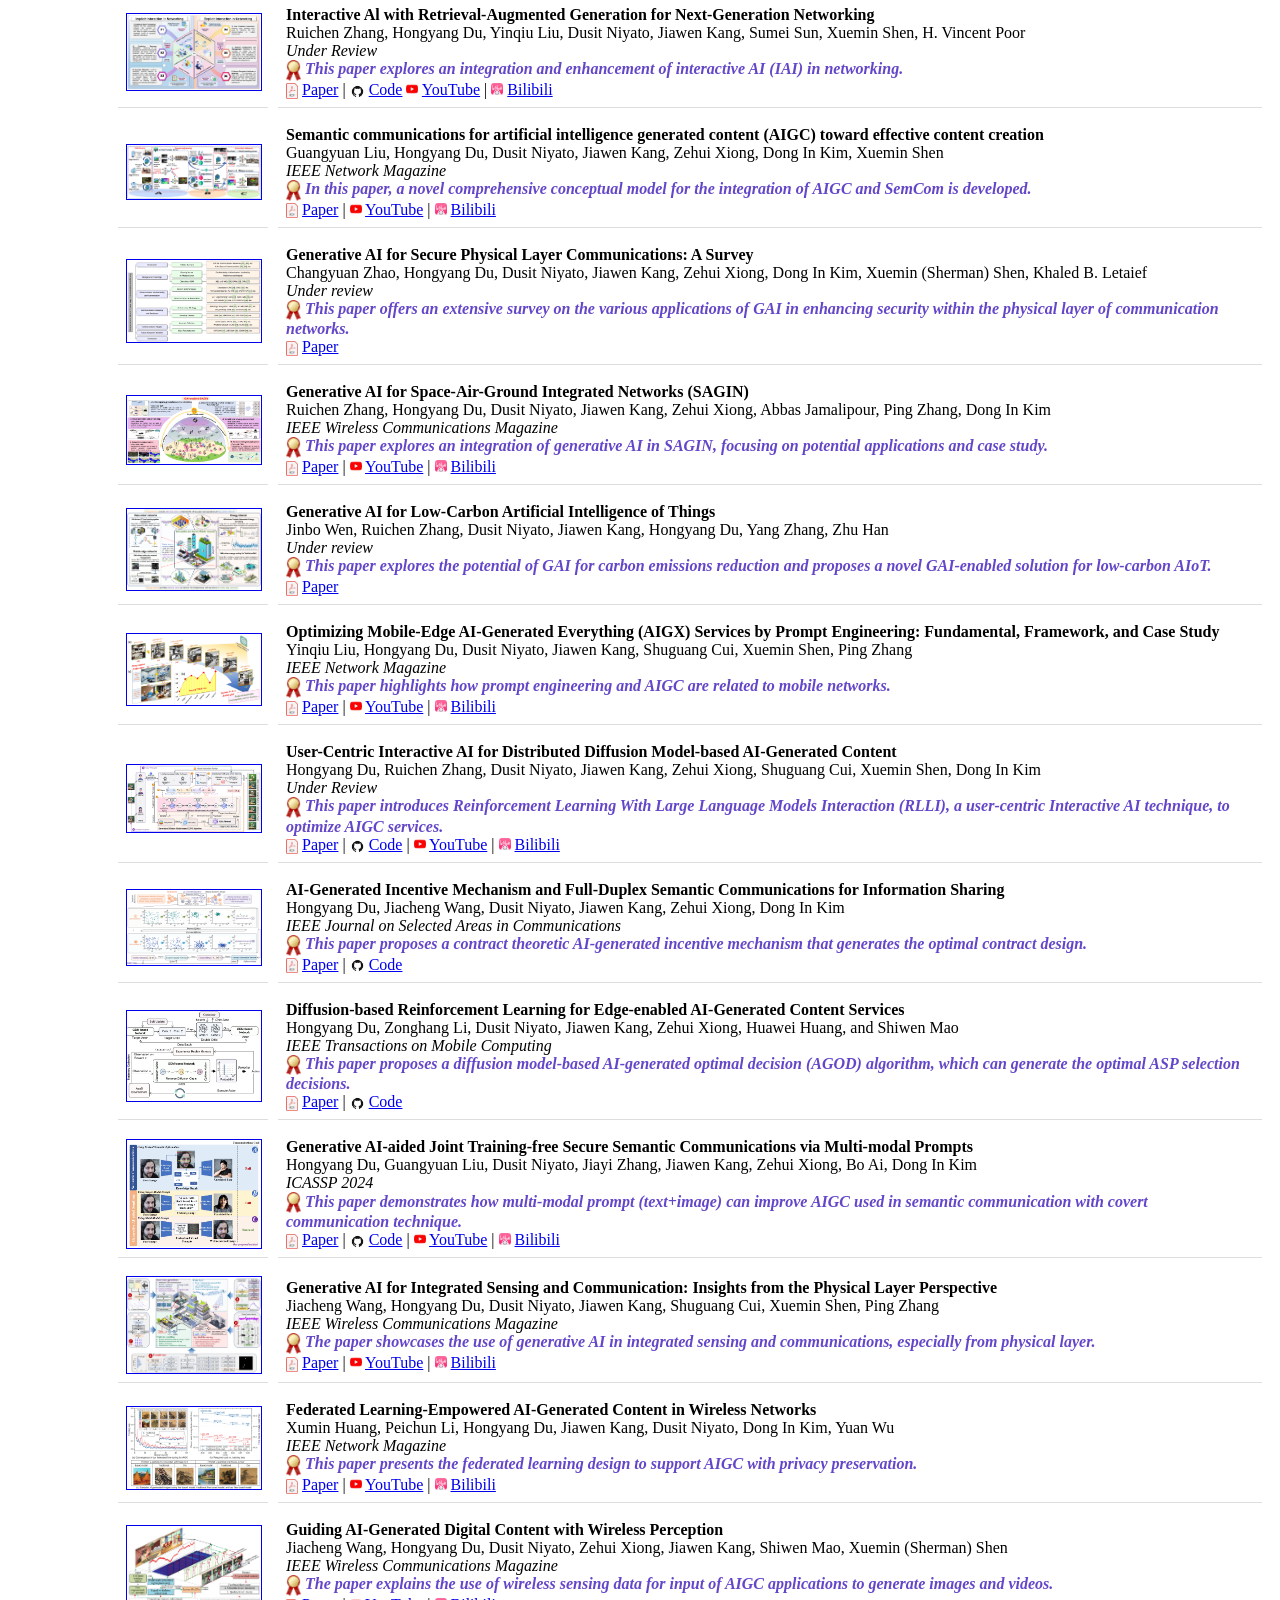
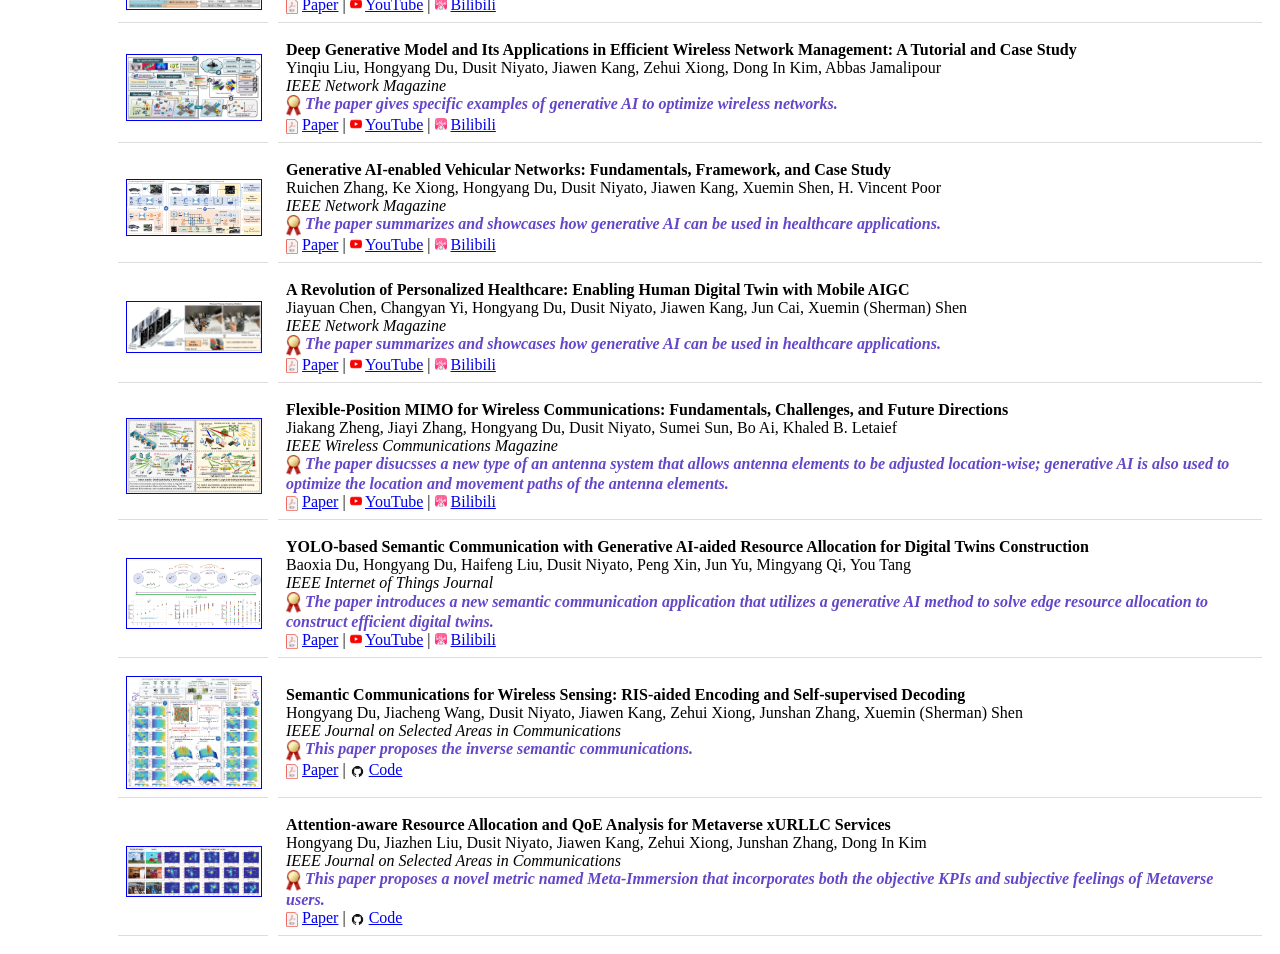
==== commit 40de7d1d: "Update index.html" ====
--- a/index.html
+++ b/index.html
@@ -76,9 +76,9 @@
 <img style="vertical-align:middle" src="accessories/github_icon.jpg"  width="15" height="inherit"  alt="" /> 
 <a href="https://rickyzang.github.io/MASMoE/">Code</a> |
 <img src="accessories/ytb.jpg"  width="12" height="inherit" alt=""></a>
-<a href="https://www.youtube.com/watch?v=txzwnzP3jjg&list=UULFEHDwNx-OAR0ER915ICtLpQ&index=2">YouTube</a> |
+<a href="https://www.youtube.com/watch?v=09wHgCCUTZc">YouTube</a> |
 <img src="accessories/bili.jpg"  width="12" height="inherit" alt=""></a> 
-<a href="https://www.bilibili.com/video/BV1rJ4m1N7wT/?vd_source=89dd8b52d1d8508a3722af991a8fa825">Bilibili</a>
+<a href="https://www.bilibili.com/video/BV1F142127yV/?spm_id_from=333.999.list.card_archive.click&vd_source=2952d487c9e1bfa4561a47411f9dc06a">Bilibili</a>
 &nbsp &nbsp &nbsp 
 </td>
 </tr>
@@ -488,23 +488,6 @@
 
 
 <tr>
-<td><a href="https://arxiv.org/abs/2303.13869"><img class="responsive-img" style="vertical-align:middle" src="accessories/yud.png"  width="200" height="inherit" border="1px" alt="" /></a></td>
-<td>
-<b>AI-Generated 6G Internet Design: A Diffusion Model-based Learning Approach</b>
-<br>Yudong Huang, Minrui Xu, Xinyuan Zhang, Dusit Niyato, Zehui Xiong, Shuo Wang, Tao Huang<br>
-<em>IEEE Network Magazine</em> <br>
-<em> <img style="vertical-align:middle" src="accessories/gold_medal.png"  width="15" height="inherit"  alt="" /> <b style="color:rgb(100,70,200);">The paper introduces a concept of AI-Generated Network. </b> </em> <br>
-<img style="vertical-align:middle" src="accessories/pdf.jpg"  width="12" height="inherit"  alt="" /> 
-<a href="https://arxiv.org/abs/2303.13869">Paper</a> |
-<img src="accessories/ytb.jpg"  width="12" height="inherit" alt=""></a>
-<a href="https://www.youtube.com/watch?v=WoEHUlADJbk">YouTube</a> |
-<img src="accessories/bili.jpg"  width="12" height="inherit" alt=""></a>
-<a href="https://www.bilibili.com/video/BV1Aw411C7M2/?spm_id_from=333.999.0.0">Bilibili</a>
-&nbsp &nbsp &nbsp 
-</td>
-</tr>
-
-<tr>
 <td><a href="https://arxiv.org/abs/2304.11098"><img class="responsive-img" style="vertical-align:middle" src="accessories/rcv.png"  width="200" height="inherit" border="1px" alt="" /></a></td>
 <td>
 <b>Generative AI-enabled Vehicular Networks: Fundamentals, Framework, and Case Study</b>
